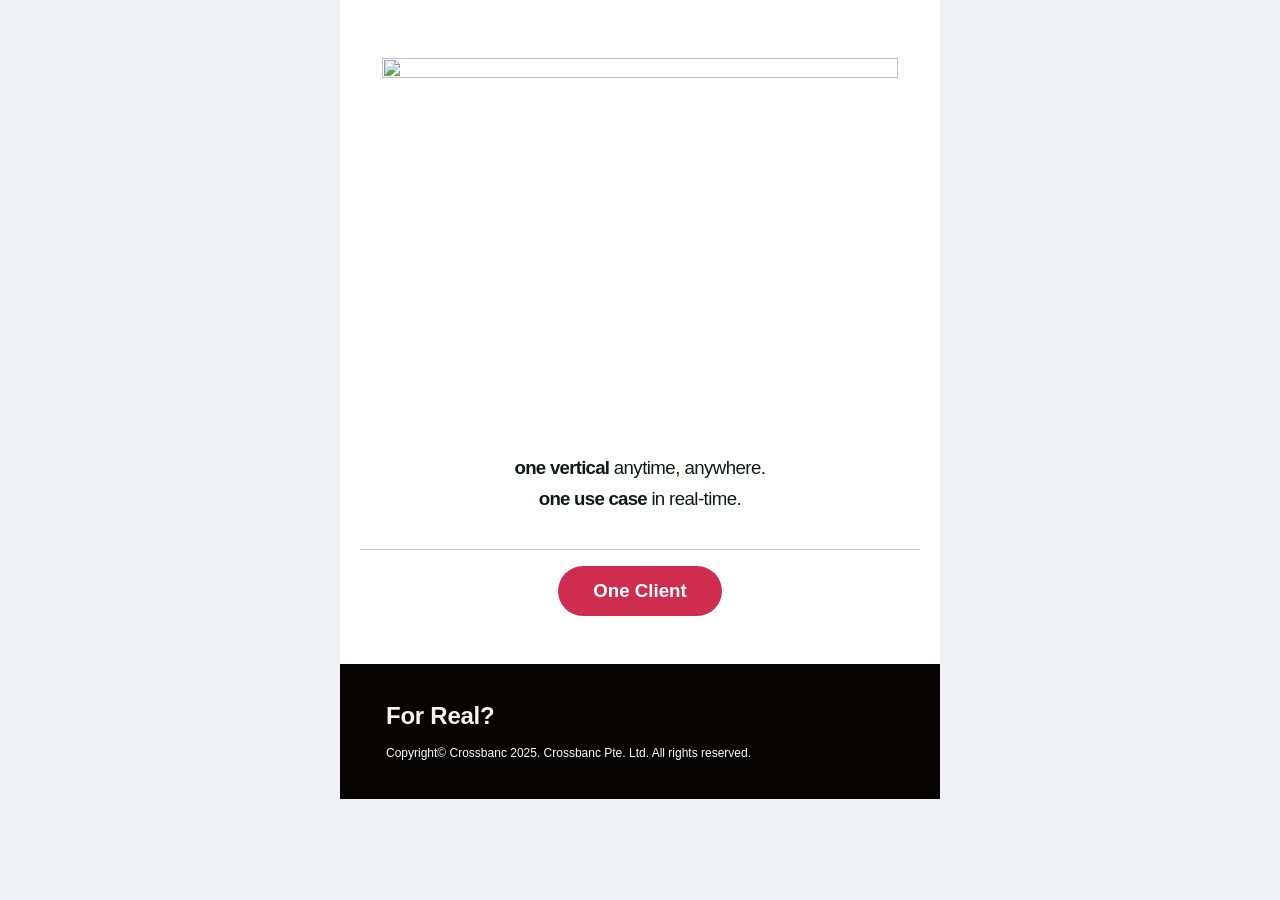
==== index.html @ 021dd9ea "Initial Commit" ====
<!DOCTYPE html PUBLIC "-//W3C//DTD XHTML 1.0 Transitional//EN" "http://www.w3.org/TR/xhtml1/DTD/xhtml1-transitional.dtd"><html><head><meta name="viewport" content="width=device-width, initial-scale=1.0"><link rel="preload" as="image" href="images/bb6c046deea7b9dc5a2e4e593fa37c15.png"><meta http-equiv="Content-Type" content="text/html; charset=UTF-8"><meta name="format-detection" content="telephone=no, date=no, address=no, email=no"><meta name="x-apple-disable-message-reformatting"><meta name="keywords" content="DAG1_9bOqLY, BAFpv_WpB08"><!--[if mso]><div>
                <noscript>
                  <xml>
                    <o:OfficeDocumentSettings>
                      <o:AllowPNG/>
                      <o:PixelsPerInch>96</o:PixelsPerInch>
                    </o:OfficeDocumentSettings>
                  </xml>
                </noscript></div><![endif]--><!--[if !mso]><!--><style>@media (max-width: 450px) {
        .layout-0 {
          display: none !important;
        }
      }
@media (max-width: 450px) and (min-width: 0px) {
        .layout-0-under-450 {
          display: table !important;
        }
      }</style><!--<![endif]--></head><body style="width:100%;-webkit-text-size-adjust:100%;text-size-adjust:100%;background-color:#f0f1f5;margin:0;padding:0"><table width="100%" border="0" cellpadding="0" cellspacing="0" bgcolor="#f0f1f5" style="background-color:#f0f1f5"><tbody><tr><td style="background-color:#f0f1f5"><!--[if mso]><center>
                    <table align="center" border="0" cellpadding="0" cellspacing="0" width="600">
                      <tbody>
                        <tr>
                          <td><![endif]--><table align="center" width="100%" border="0" cellpadding="0" cellspacing="0" role="presentation" style="max-width:600px;margin:0 auto;background-color:#ffffff"><tbody><tr><td style="padding:10px
           0px
           0px
           0px"><table align="center" width="100%" border="0" cellpadding="0" cellspacing="0" role="presentation"><tbody><tr><td style="padding:10px 0 10px 0"><table align="center" width="100%" border="0" cellpadding="0" cellspacing="0" role="presentation" style="color:#000;font-style:normal;font-weight:normal;font-size:16px;line-height:1.4;letter-spacing:0;text-align:left;direction:ltr;border-collapse:collapse;font-family:Arial, Helvetica, sans-serif;white-space:normal;word-wrap:break-word;word-break:break-word"><tbody><tr><td dir="ltr" style="font-size:16px;white-space:pre-wrap;text-align:left;padding:0px 20px"><br></td></tr><tr><td style="font-size:0;height:16px" height="16">&nbsp;</td></tr><tr><td style="padding:0px 20px"><table cellpadding="0" cellspacing="0" border="0" style="width:100%"><tbody><tr><td align="center"><table cellpadding="0" cellspacing="0" border="0" style="width:100%;max-width:516px"><tbody><tr><td style="width:100%;padding:20 0"><img src="images/bb6c046deea7b9dc5a2e4e593fa37c15.png" width="516" height="387" style="display:block;width:100%;height:auto;max-width:100%"></td></tr></tbody></table></td></tr></tbody></table></td></tr><tr><td style="font-size:0;height:16px" height="16">&nbsp;</td></tr><tr><td dir="ltr" style="color:#0e1b10;font-size:18.6667px;line-height:0.8;text-align:center;padding:0px 20px"><span style="font-weight:700;letter-spacing:-0.04em;white-space:pre-wrap">one vertical </span><span style="letter-spacing:-0.03em;white-space:pre-wrap">anytime, anywhere.</span><span style="letter-spacing:-0.03em;white-space:pre-wrap"><br></span></td></tr><tr><td style="font-size:0;height:16px" height="16">&nbsp;</td></tr><tr><td dir="ltr" style="color:#0e1b10;font-size:18.6667px;line-height:0.8;text-align:center;padding:0px 20px"><span style="font-weight:700;letter-spacing:-0.04em;white-space:pre-wrap">one use case </span><span style="letter-spacing:-0.04em;white-space:pre-wrap">in</span><span style="letter-spacing:-0.03em;white-space:pre-wrap"> real-time.</span><span style="letter-spacing:-0.03em;white-space:pre-wrap"><br></span></td></tr><tr><td style="font-size:0;height:16px" height="16">&nbsp;</td></tr><tr><td dir="ltr" style="color:#0e1b10;font-size:12px;letter-spacing:-0.03em;white-space:pre-wrap;line-height:0.8;text-align:center;padding:0px 20px"><br></td></tr><tr><td style="font-size:0;height:16px" height="16">&nbsp;</td></tr><tr><td style="padding:0px 20px"><table cellpadding="0" cellspacing="0" border="0" style="width:100%"><tbody><tr><td align="center"><table cellpadding="0" cellspacing="0" border="0" style="width:100%;max-width:560px"><tbody><tr><td style="width:100%;padding:0"><hr style="display:block;width:100%;border:none;margin:0;max-width:560px;height:1px;background:#bfc3c8"></td></tr></tbody></table></td></tr></tbody></table></td></tr><tr><td style="font-size:0;height:16px" height="16">&nbsp;</td></tr><tr><td style="padding:0px 20px"><table cellpadding="0" cellspacing="0" border="0" style="width:100%"><tbody><tr><td align="center"><table cellpadding="0" cellspacing="0" border="0" style="width:100%;max-width:164px"><tbody><tr><td style="width:100%;padding:20 0"><a href="#" ses:no-track="" target="_blank" rel="noopener" style="display:table;width:100%;height:50px;text-decoration:none;border-collapse:separate;box-sizing:border-box;border-spacing:0;padding:8px;background-color:#ce2d4f;border-top-left-radius:100px;border-top-right-radius:100px;border-bottom-left-radius:100px;border-bottom-right-radius:100px"><span style="color:#ffffff;font-size:18.6667px;font-weight:bold;font-family:Arial, Helvetica, sans-serif;font-style:normal;text-decoration:none;direction:ltr;text-align:center;line-height:1.4em;letter-spacing:0em;display:table-cell;width:100%;height:100%;vertical-align:middle;box-sizing:border-box">One Client
</span></a></td></tr></tbody></table></td></tr></tbody></table></td></tr><tr><td style="font-size:0;height:16px" height="16">&nbsp;</td></tr><tr><td dir="ltr" style="font-size:16px;white-space:pre-wrap;text-align:left;padding:0px 20px"> <br></td></tr></tbody></table></td></tr></tbody></table><table border="0" cellpadding="0" cellspacing="0" class="layout-0" align="center" style="display:table;border-spacing:0px;border-collapse:separate;width:100%;max-width:100%;table-layout:fixed;margin:0 auto;background-color:#070300"><tbody><tr><td style="text-align:center;padding:31.130414418485458px 20px"><table border="0" cellpadding="0" cellspacing="0" style="border-spacing:0px;border-collapse:separate;width:100%;max-width:522px;table-layout:fixed;margin:0 auto"><tbody><tr><td width="100.00%" style="width:100.00%;box-sizing:border-box;vertical-align:top"><table border="0" cellpadding="0" cellspacing="0" style="border-spacing:0px;border-collapse:separate;width:100%;table-layout:fixed"><tbody><tr><td style="padding:7px"><table align="center" width="100%" border="0" cellpadding="0" cellspacing="0" role="presentation" style="color:#000;font-style:normal;font-weight:normal;font-size:16px;line-height:1.4;letter-spacing:0;text-align:left;direction:ltr;border-collapse:collapse;font-family:Arial, Helvetica, sans-serif;white-space:normal;word-wrap:break-word;word-break:break-word"><tbody><tr><td dir="ltr" style="color:#f6f5f1;font-size:23.9998px;font-weight:700;letter-spacing:-0.01em;white-space:pre-wrap;line-height:1.2;text-align:left">For Real?<br></td></tr><tr><td style="font-size:0;height:16px" height="16">&nbsp;</td></tr><tr><td dir="ltr" style="color:#ffffff;font-size:12px;line-height:1.15;text-align:left"><span style="background-color:#000000;white-space:pre-wrap">Copyright© Crossbanc 2025. Crossbanc Pte. Ltd. All rights reserved.</span><span style="background-color:#000000;white-space:pre-wrap"><br></span></td></tr></tbody></table></td></tr></tbody></table></td></tr></tbody></table></td></tr></tbody></table><!--[if !mso]><!--><table border="0" cellpadding="0" cellspacing="0" class="layout-0-under-450" align="center" style="display:none;border-spacing:0px;border-collapse:separate;width:100%;max-width:100%;table-layout:fixed;margin:0 auto;background-color:#070300"><tbody><tr><td style="text-align:center;padding:31.130414418485458px 20px"><table border="0" cellpadding="0" cellspacing="0" style="border-spacing:0px;border-collapse:separate;width:100%;max-width:420px;table-layout:fixed;margin:0 auto"><tbody><tr><td width="100.00%" style="width:100.00%;box-sizing:border-box;vertical-align:top"><table border="0" cellpadding="0" cellspacing="0" style="border-spacing:0px;border-collapse:separate;width:100%;table-layout:fixed"><tbody><tr><td style="padding:7px"><table align="center" width="100%" border="0" cellpadding="0" cellspacing="0" role="presentation" style="color:#000;font-style:normal;font-weight:normal;font-size:16px;line-height:1.4;letter-spacing:0;text-align:left;direction:ltr;border-collapse:collapse;font-family:Arial, Helvetica, sans-serif;white-space:normal;word-wrap:break-word;word-break:break-word"><tbody><tr><td dir="ltr" style="color:#f6f5f1;font-size:23.9998px;font-weight:700;letter-spacing:-0.01em;white-space:pre-wrap;line-height:1.2;text-align:left">For Real?<br></td></tr><tr><td style="font-size:0;height:16px" height="16">&nbsp;</td></tr><tr><td dir="ltr" style="color:#ffffff;font-size:12px;line-height:1.15;text-align:left"><span style="background-color:#000000;white-space:pre-wrap">Copyright© Crossbanc 2025. Crossbanc Pte. Ltd. All rights reserved.</span><span style="background-color:#000000;white-space:pre-wrap"><br></span></td></tr></tbody></table></td></tr></tbody></table></td></tr></tbody></table></td></tr></tbody></table><!--<![endif]--></td></tr></tbody></table><!--[if mso]></td>
                </tr>
              </tbody>
            </table>
          </center><![endif]--></td></tr></tbody></table></body></html>
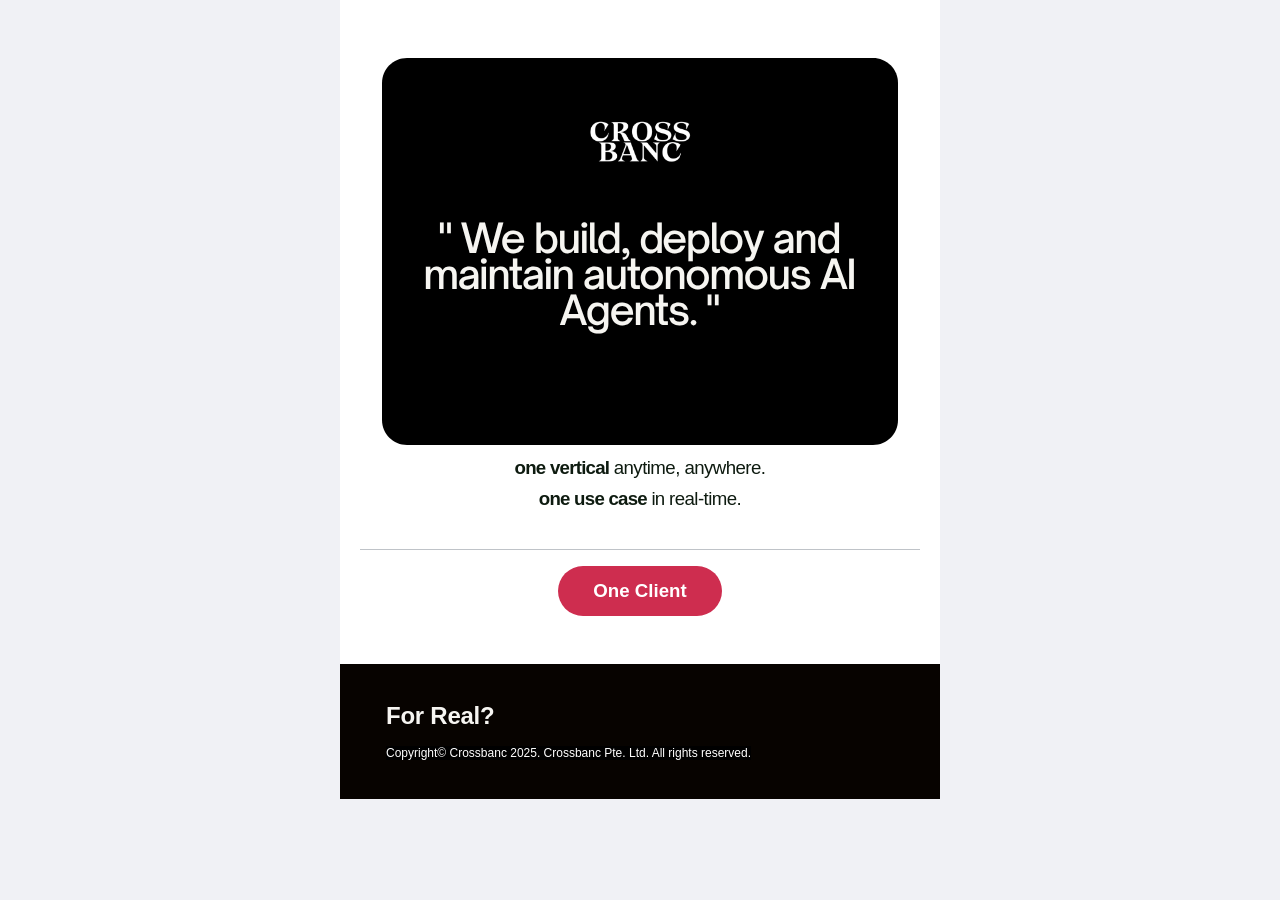
==== commit e652fbab: "Initial Commit" ====
--- a/index.html
+++ b/index.html
@@ -22,7 +22,7 @@
                           <td><![endif]--><table align="center" width="100%" border="0" cellpadding="0" cellspacing="0" role="presentation" style="max-width:600px;margin:0 auto;background-color:#ffffff"><tbody><tr><td style="padding:10px
            0px
            0px
-           0px"><table align="center" width="100%" border="0" cellpadding="0" cellspacing="0" role="presentation"><tbody><tr><td style="padding:10px 0 10px 0"><table align="center" width="100%" border="0" cellpadding="0" cellspacing="0" role="presentation" style="color:#000;font-style:normal;font-weight:normal;font-size:16px;line-height:1.4;letter-spacing:0;text-align:left;direction:ltr;border-collapse:collapse;font-family:Arial, Helvetica, sans-serif;white-space:normal;word-wrap:break-word;word-break:break-word"><tbody><tr><td dir="ltr" style="font-size:16px;white-space:pre-wrap;text-align:left;padding:0px 20px"><br></td></tr><tr><td style="font-size:0;height:16px" height="16">&nbsp;</td></tr><tr><td style="padding:0px 20px"><table cellpadding="0" cellspacing="0" border="0" style="width:100%"><tbody><tr><td align="center"><table cellpadding="0" cellspacing="0" border="0" style="width:100%;max-width:516px"><tbody><tr><td style="width:100%;padding:20 0"><img src="images/bb6c046deea7b9dc5a2e4e593fa37c15.png" width="516" height="387" style="display:block;width:100%;height:auto;max-width:100%"></td></tr></tbody></table></td></tr></tbody></table></td></tr><tr><td style="font-size:0;height:16px" height="16">&nbsp;</td></tr><tr><td dir="ltr" style="color:#0e1b10;font-size:18.6667px;line-height:0.8;text-align:center;padding:0px 20px"><span style="font-weight:700;letter-spacing:-0.04em;white-space:pre-wrap">one vertical </span><span style="letter-spacing:-0.03em;white-space:pre-wrap">anytime, anywhere.</span><span style="letter-spacing:-0.03em;white-space:pre-wrap"><br></span></td></tr><tr><td style="font-size:0;height:16px" height="16">&nbsp;</td></tr><tr><td dir="ltr" style="color:#0e1b10;font-size:18.6667px;line-height:0.8;text-align:center;padding:0px 20px"><span style="font-weight:700;letter-spacing:-0.04em;white-space:pre-wrap">one use case </span><span style="letter-spacing:-0.04em;white-space:pre-wrap">in</span><span style="letter-spacing:-0.03em;white-space:pre-wrap"> real-time.</span><span style="letter-spacing:-0.03em;white-space:pre-wrap"><br></span></td></tr><tr><td style="font-size:0;height:16px" height="16">&nbsp;</td></tr><tr><td dir="ltr" style="color:#0e1b10;font-size:12px;letter-spacing:-0.03em;white-space:pre-wrap;line-height:0.8;text-align:center;padding:0px 20px"><br></td></tr><tr><td style="font-size:0;height:16px" height="16">&nbsp;</td></tr><tr><td style="padding:0px 20px"><table cellpadding="0" cellspacing="0" border="0" style="width:100%"><tbody><tr><td align="center"><table cellpadding="0" cellspacing="0" border="0" style="width:100%;max-width:560px"><tbody><tr><td style="width:100%;padding:0"><hr style="display:block;width:100%;border:none;margin:0;max-width:560px;height:1px;background:#bfc3c8"></td></tr></tbody></table></td></tr></tbody></table></td></tr><tr><td style="font-size:0;height:16px" height="16">&nbsp;</td></tr><tr><td style="padding:0px 20px"><table cellpadding="0" cellspacing="0" border="0" style="width:100%"><tbody><tr><td align="center"><table cellpadding="0" cellspacing="0" border="0" style="width:100%;max-width:164px"><tbody><tr><td style="width:100%;padding:20 0"><a href="#" ses:no-track="" target="_blank" rel="noopener" style="display:table;width:100%;height:50px;text-decoration:none;border-collapse:separate;box-sizing:border-box;border-spacing:0;padding:8px;background-color:#ce2d4f;border-top-left-radius:100px;border-top-right-radius:100px;border-bottom-left-radius:100px;border-bottom-right-radius:100px"><span style="color:#ffffff;font-size:18.6667px;font-weight:bold;font-family:Arial, Helvetica, sans-serif;font-style:normal;text-decoration:none;direction:ltr;text-align:center;line-height:1.4em;letter-spacing:0em;display:table-cell;width:100%;height:100%;vertical-align:middle;box-sizing:border-box">One Client
+           0px"><table align="center" width="100%" border="0" cellpadding="0" cellspacing="0" role="presentation"><tbody><tr><td style="padding:10px 0 10px 0"><table align="center" width="100%" border="0" cellpadding="0" cellspacing="0" role="presentation" style="color:#000;font-style:normal;font-weight:normal;font-size:16px;line-height:1.4;letter-spacing:0;text-align:left;direction:ltr;border-collapse:collapse;font-family:Arial, Helvetica, sans-serif;white-space:normal;word-wrap:break-word;word-break:break-word"><tbody><tr><td dir="ltr" style="font-size:16px;white-space:pre-wrap;text-align:left;padding:0px 20px"><br></td></tr><tr><td style="font-size:0;height:16px" height="16">&nbsp;</td></tr><tr><td style="padding:0px 20px"><table cellpadding="0" cellspacing="0" border="0" style="width:100%"><tbody><tr><td align="center"><table cellpadding="0" cellspacing="0" border="0" style="width:100%;max-width:516px"><tbody><tr><td style="width:100%;padding:20 0"><img src="images/hero.png" width="516" height="387" style="display:block;width:100%;height:auto;max-width:100%"></td></tr></tbody></table></td></tr></tbody></table></td></tr><tr><td style="font-size:0;height:16px" height="16">&nbsp;</td></tr><tr><td dir="ltr" style="color:#0e1b10;font-size:18.6667px;line-height:0.8;text-align:center;padding:0px 20px"><span style="font-weight:700;letter-spacing:-0.04em;white-space:pre-wrap">one vertical </span><span style="letter-spacing:-0.03em;white-space:pre-wrap">anytime, anywhere.</span><span style="letter-spacing:-0.03em;white-space:pre-wrap"><br></span></td></tr><tr><td style="font-size:0;height:16px" height="16">&nbsp;</td></tr><tr><td dir="ltr" style="color:#0e1b10;font-size:18.6667px;line-height:0.8;text-align:center;padding:0px 20px"><span style="font-weight:700;letter-spacing:-0.04em;white-space:pre-wrap">one use case </span><span style="letter-spacing:-0.04em;white-space:pre-wrap">in</span><span style="letter-spacing:-0.03em;white-space:pre-wrap"> real-time.</span><span style="letter-spacing:-0.03em;white-space:pre-wrap"><br></span></td></tr><tr><td style="font-size:0;height:16px" height="16">&nbsp;</td></tr><tr><td dir="ltr" style="color:#0e1b10;font-size:12px;letter-spacing:-0.03em;white-space:pre-wrap;line-height:0.8;text-align:center;padding:0px 20px"><br></td></tr><tr><td style="font-size:0;height:16px" height="16">&nbsp;</td></tr><tr><td style="padding:0px 20px"><table cellpadding="0" cellspacing="0" border="0" style="width:100%"><tbody><tr><td align="center"><table cellpadding="0" cellspacing="0" border="0" style="width:100%;max-width:560px"><tbody><tr><td style="width:100%;padding:0"><hr style="display:block;width:100%;border:none;margin:0;max-width:560px;height:1px;background:#bfc3c8"></td></tr></tbody></table></td></tr></tbody></table></td></tr><tr><td style="font-size:0;height:16px" height="16">&nbsp;</td></tr><tr><td style="padding:0px 20px"><table cellpadding="0" cellspacing="0" border="0" style="width:100%"><tbody><tr><td align="center"><table cellpadding="0" cellspacing="0" border="0" style="width:100%;max-width:164px"><tbody><tr><td style="width:100%;padding:20 0"><a href="#" ses:no-track="" target="_blank" rel="noopener" style="display:table;width:100%;height:50px;text-decoration:none;border-collapse:separate;box-sizing:border-box;border-spacing:0;padding:8px;background-color:#ce2d4f;border-top-left-radius:100px;border-top-right-radius:100px;border-bottom-left-radius:100px;border-bottom-right-radius:100px"><span style="color:#ffffff;font-size:18.6667px;font-weight:bold;font-family:Arial, Helvetica, sans-serif;font-style:normal;text-decoration:none;direction:ltr;text-align:center;line-height:1.4em;letter-spacing:0em;display:table-cell;width:100%;height:100%;vertical-align:middle;box-sizing:border-box">One Client
 </span></a></td></tr></tbody></table></td></tr></tbody></table></td></tr><tr><td style="font-size:0;height:16px" height="16">&nbsp;</td></tr><tr><td dir="ltr" style="font-size:16px;white-space:pre-wrap;text-align:left;padding:0px 20px"> <br></td></tr></tbody></table></td></tr></tbody></table><table border="0" cellpadding="0" cellspacing="0" class="layout-0" align="center" style="display:table;border-spacing:0px;border-collapse:separate;width:100%;max-width:100%;table-layout:fixed;margin:0 auto;background-color:#070300"><tbody><tr><td style="text-align:center;padding:31.130414418485458px 20px"><table border="0" cellpadding="0" cellspacing="0" style="border-spacing:0px;border-collapse:separate;width:100%;max-width:522px;table-layout:fixed;margin:0 auto"><tbody><tr><td width="100.00%" style="width:100.00%;box-sizing:border-box;vertical-align:top"><table border="0" cellpadding="0" cellspacing="0" style="border-spacing:0px;border-collapse:separate;width:100%;table-layout:fixed"><tbody><tr><td style="padding:7px"><table align="center" width="100%" border="0" cellpadding="0" cellspacing="0" role="presentation" style="color:#000;font-style:normal;font-weight:normal;font-size:16px;line-height:1.4;letter-spacing:0;text-align:left;direction:ltr;border-collapse:collapse;font-family:Arial, Helvetica, sans-serif;white-space:normal;word-wrap:break-word;word-break:break-word"><tbody><tr><td dir="ltr" style="color:#f6f5f1;font-size:23.9998px;font-weight:700;letter-spacing:-0.01em;white-space:pre-wrap;line-height:1.2;text-align:left">For Real?<br></td></tr><tr><td style="font-size:0;height:16px" height="16">&nbsp;</td></tr><tr><td dir="ltr" style="color:#ffffff;font-size:12px;line-height:1.15;text-align:left"><span style="background-color:#000000;white-space:pre-wrap">Copyright© Crossbanc 2025. Crossbanc Pte. Ltd. All rights reserved.</span><span style="background-color:#000000;white-space:pre-wrap"><br></span></td></tr></tbody></table></td></tr></tbody></table></td></tr></tbody></table></td></tr></tbody></table><!--[if !mso]><!--><table border="0" cellpadding="0" cellspacing="0" class="layout-0-under-450" align="center" style="display:none;border-spacing:0px;border-collapse:separate;width:100%;max-width:100%;table-layout:fixed;margin:0 auto;background-color:#070300"><tbody><tr><td style="text-align:center;padding:31.130414418485458px 20px"><table border="0" cellpadding="0" cellspacing="0" style="border-spacing:0px;border-collapse:separate;width:100%;max-width:420px;table-layout:fixed;margin:0 auto"><tbody><tr><td width="100.00%" style="width:100.00%;box-sizing:border-box;vertical-align:top"><table border="0" cellpadding="0" cellspacing="0" style="border-spacing:0px;border-collapse:separate;width:100%;table-layout:fixed"><tbody><tr><td style="padding:7px"><table align="center" width="100%" border="0" cellpadding="0" cellspacing="0" role="presentation" style="color:#000;font-style:normal;font-weight:normal;font-size:16px;line-height:1.4;letter-spacing:0;text-align:left;direction:ltr;border-collapse:collapse;font-family:Arial, Helvetica, sans-serif;white-space:normal;word-wrap:break-word;word-break:break-word"><tbody><tr><td dir="ltr" style="color:#f6f5f1;font-size:23.9998px;font-weight:700;letter-spacing:-0.01em;white-space:pre-wrap;line-height:1.2;text-align:left">For Real?<br></td></tr><tr><td style="font-size:0;height:16px" height="16">&nbsp;</td></tr><tr><td dir="ltr" style="color:#ffffff;font-size:12px;line-height:1.15;text-align:left"><span style="background-color:#000000;white-space:pre-wrap">Copyright© Crossbanc 2025. Crossbanc Pte. Ltd. All rights reserved.</span><span style="background-color:#000000;white-space:pre-wrap"><br></span></td></tr></tbody></table></td></tr></tbody></table></td></tr></tbody></table></td></tr></tbody></table><!--<![endif]--></td></tr></tbody></table><!--[if mso]></td>
                 </tr>
               </tbody>
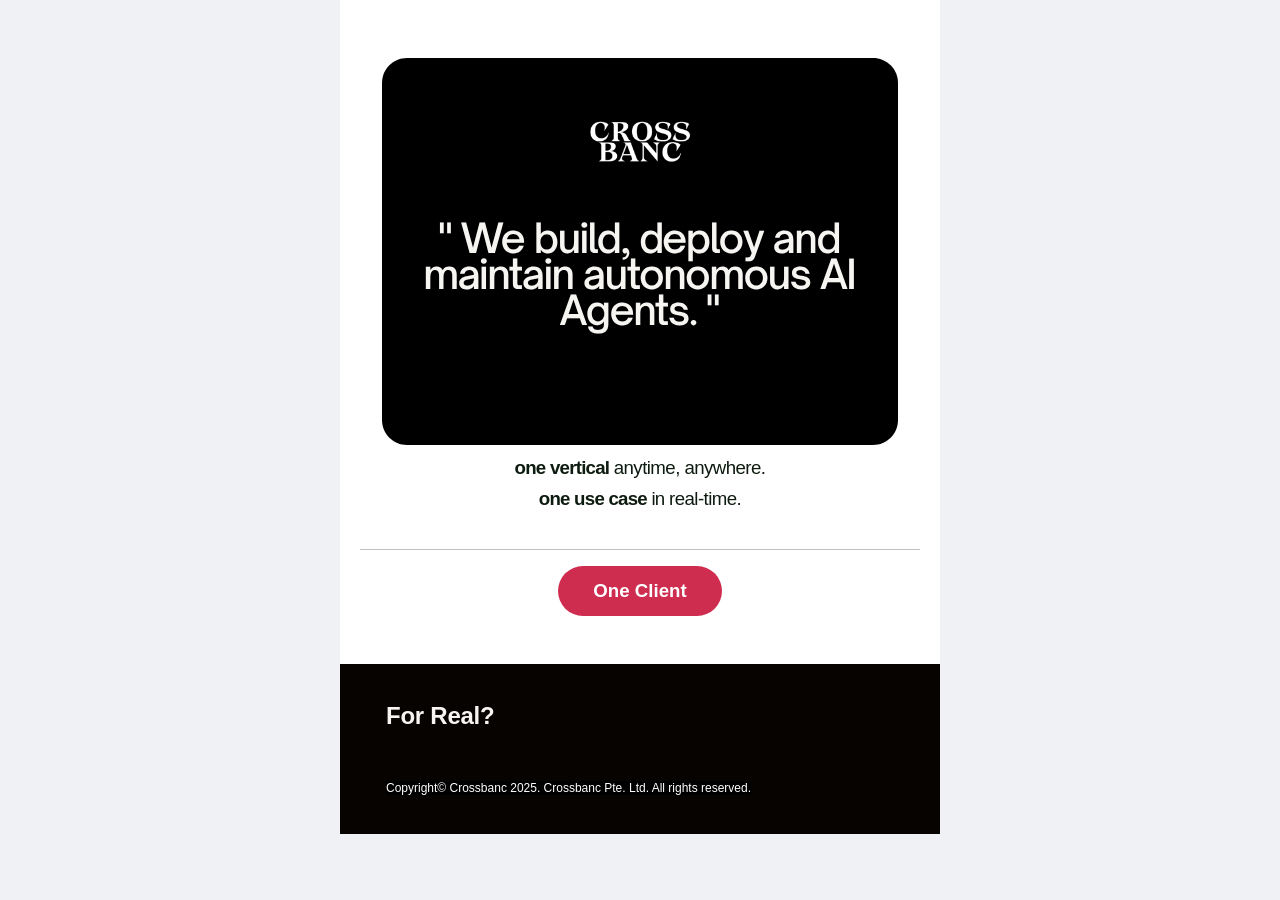
==== commit 4ee71b9d: "Initial Commit" ====
--- a/index.html
+++ b/index.html
@@ -23,7 +23,7 @@
            0px
            0px
            0px"><table align="center" width="100%" border="0" cellpadding="0" cellspacing="0" role="presentation"><tbody><tr><td style="padding:10px 0 10px 0"><table align="center" width="100%" border="0" cellpadding="0" cellspacing="0" role="presentation" style="color:#000;font-style:normal;font-weight:normal;font-size:16px;line-height:1.4;letter-spacing:0;text-align:left;direction:ltr;border-collapse:collapse;font-family:Arial, Helvetica, sans-serif;white-space:normal;word-wrap:break-word;word-break:break-word"><tbody><tr><td dir="ltr" style="font-size:16px;white-space:pre-wrap;text-align:left;padding:0px 20px"><br></td></tr><tr><td style="font-size:0;height:16px" height="16">&nbsp;</td></tr><tr><td style="padding:0px 20px"><table cellpadding="0" cellspacing="0" border="0" style="width:100%"><tbody><tr><td align="center"><table cellpadding="0" cellspacing="0" border="0" style="width:100%;max-width:516px"><tbody><tr><td style="width:100%;padding:20 0"><img src="images/hero.png" width="516" height="387" style="display:block;width:100%;height:auto;max-width:100%"></td></tr></tbody></table></td></tr></tbody></table></td></tr><tr><td style="font-size:0;height:16px" height="16">&nbsp;</td></tr><tr><td dir="ltr" style="color:#0e1b10;font-size:18.6667px;line-height:0.8;text-align:center;padding:0px 20px"><span style="font-weight:700;letter-spacing:-0.04em;white-space:pre-wrap">one vertical </span><span style="letter-spacing:-0.03em;white-space:pre-wrap">anytime, anywhere.</span><span style="letter-spacing:-0.03em;white-space:pre-wrap"><br></span></td></tr><tr><td style="font-size:0;height:16px" height="16">&nbsp;</td></tr><tr><td dir="ltr" style="color:#0e1b10;font-size:18.6667px;line-height:0.8;text-align:center;padding:0px 20px"><span style="font-weight:700;letter-spacing:-0.04em;white-space:pre-wrap">one use case </span><span style="letter-spacing:-0.04em;white-space:pre-wrap">in</span><span style="letter-spacing:-0.03em;white-space:pre-wrap"> real-time.</span><span style="letter-spacing:-0.03em;white-space:pre-wrap"><br></span></td></tr><tr><td style="font-size:0;height:16px" height="16">&nbsp;</td></tr><tr><td dir="ltr" style="color:#0e1b10;font-size:12px;letter-spacing:-0.03em;white-space:pre-wrap;line-height:0.8;text-align:center;padding:0px 20px"><br></td></tr><tr><td style="font-size:0;height:16px" height="16">&nbsp;</td></tr><tr><td style="padding:0px 20px"><table cellpadding="0" cellspacing="0" border="0" style="width:100%"><tbody><tr><td align="center"><table cellpadding="0" cellspacing="0" border="0" style="width:100%;max-width:560px"><tbody><tr><td style="width:100%;padding:0"><hr style="display:block;width:100%;border:none;margin:0;max-width:560px;height:1px;background:#bfc3c8"></td></tr></tbody></table></td></tr></tbody></table></td></tr><tr><td style="font-size:0;height:16px" height="16">&nbsp;</td></tr><tr><td style="padding:0px 20px"><table cellpadding="0" cellspacing="0" border="0" style="width:100%"><tbody><tr><td align="center"><table cellpadding="0" cellspacing="0" border="0" style="width:100%;max-width:164px"><tbody><tr><td style="width:100%;padding:20 0"><a href="#" ses:no-track="" target="_blank" rel="noopener" style="display:table;width:100%;height:50px;text-decoration:none;border-collapse:separate;box-sizing:border-box;border-spacing:0;padding:8px;background-color:#ce2d4f;border-top-left-radius:100px;border-top-right-radius:100px;border-bottom-left-radius:100px;border-bottom-right-radius:100px"><span style="color:#ffffff;font-size:18.6667px;font-weight:bold;font-family:Arial, Helvetica, sans-serif;font-style:normal;text-decoration:none;direction:ltr;text-align:center;line-height:1.4em;letter-spacing:0em;display:table-cell;width:100%;height:100%;vertical-align:middle;box-sizing:border-box">One Client
-</span></a></td></tr></tbody></table></td></tr></tbody></table></td></tr><tr><td style="font-size:0;height:16px" height="16">&nbsp;</td></tr><tr><td dir="ltr" style="font-size:16px;white-space:pre-wrap;text-align:left;padding:0px 20px"> <br></td></tr></tbody></table></td></tr></tbody></table><table border="0" cellpadding="0" cellspacing="0" class="layout-0" align="center" style="display:table;border-spacing:0px;border-collapse:separate;width:100%;max-width:100%;table-layout:fixed;margin:0 auto;background-color:#070300"><tbody><tr><td style="text-align:center;padding:31.130414418485458px 20px"><table border="0" cellpadding="0" cellspacing="0" style="border-spacing:0px;border-collapse:separate;width:100%;max-width:522px;table-layout:fixed;margin:0 auto"><tbody><tr><td width="100.00%" style="width:100.00%;box-sizing:border-box;vertical-align:top"><table border="0" cellpadding="0" cellspacing="0" style="border-spacing:0px;border-collapse:separate;width:100%;table-layout:fixed"><tbody><tr><td style="padding:7px"><table align="center" width="100%" border="0" cellpadding="0" cellspacing="0" role="presentation" style="color:#000;font-style:normal;font-weight:normal;font-size:16px;line-height:1.4;letter-spacing:0;text-align:left;direction:ltr;border-collapse:collapse;font-family:Arial, Helvetica, sans-serif;white-space:normal;word-wrap:break-word;word-break:break-word"><tbody><tr><td dir="ltr" style="color:#f6f5f1;font-size:23.9998px;font-weight:700;letter-spacing:-0.01em;white-space:pre-wrap;line-height:1.2;text-align:left">For Real?<br></td></tr><tr><td style="font-size:0;height:16px" height="16">&nbsp;</td></tr><tr><td dir="ltr" style="color:#ffffff;font-size:12px;line-height:1.15;text-align:left"><span style="background-color:#000000;white-space:pre-wrap">Copyright© Crossbanc 2025. Crossbanc Pte. Ltd. All rights reserved.</span><span style="background-color:#000000;white-space:pre-wrap"><br></span></td></tr></tbody></table></td></tr></tbody></table></td></tr></tbody></table></td></tr></tbody></table><!--[if !mso]><!--><table border="0" cellpadding="0" cellspacing="0" class="layout-0-under-450" align="center" style="display:none;border-spacing:0px;border-collapse:separate;width:100%;max-width:100%;table-layout:fixed;margin:0 auto;background-color:#070300"><tbody><tr><td style="text-align:center;padding:31.130414418485458px 20px"><table border="0" cellpadding="0" cellspacing="0" style="border-spacing:0px;border-collapse:separate;width:100%;max-width:420px;table-layout:fixed;margin:0 auto"><tbody><tr><td width="100.00%" style="width:100.00%;box-sizing:border-box;vertical-align:top"><table border="0" cellpadding="0" cellspacing="0" style="border-spacing:0px;border-collapse:separate;width:100%;table-layout:fixed"><tbody><tr><td style="padding:7px"><table align="center" width="100%" border="0" cellpadding="0" cellspacing="0" role="presentation" style="color:#000;font-style:normal;font-weight:normal;font-size:16px;line-height:1.4;letter-spacing:0;text-align:left;direction:ltr;border-collapse:collapse;font-family:Arial, Helvetica, sans-serif;white-space:normal;word-wrap:break-word;word-break:break-word"><tbody><tr><td dir="ltr" style="color:#f6f5f1;font-size:23.9998px;font-weight:700;letter-spacing:-0.01em;white-space:pre-wrap;line-height:1.2;text-align:left">For Real?<br></td></tr><tr><td style="font-size:0;height:16px" height="16">&nbsp;</td></tr><tr><td dir="ltr" style="color:#ffffff;font-size:12px;line-height:1.15;text-align:left"><span style="background-color:#000000;white-space:pre-wrap">Copyright© Crossbanc 2025. Crossbanc Pte. Ltd. All rights reserved.</span><span style="background-color:#000000;white-space:pre-wrap"><br></span></td></tr></tbody></table></td></tr></tbody></table></td></tr></tbody></table></td></tr></tbody></table><!--<![endif]--></td></tr></tbody></table><!--[if mso]></td>
+</span></a></td></tr></tbody></table></td></tr></tbody></table></td></tr><tr><td style="font-size:0;height:16px" height="16">&nbsp;</td></tr><tr><td dir="ltr" style="font-size:16px;white-space:pre-wrap;text-align:left;padding:0px 20px"> <br></td></tr></tbody></table></td></tr></tbody></table><table border="0" cellpadding="0" cellspacing="0" class="layout-0" align="center" style="display:table;border-spacing:0px;border-collapse:separate;width:100%;max-width:100%;table-layout:fixed;margin:0 auto;background-color:#070300"><tbody><tr><td style="text-align:center;padding:31.130414418485458px 20px"><table border="0" cellpadding="0" cellspacing="0" style="border-spacing:0px;border-collapse:separate;width:100%;max-width:522px;table-layout:fixed;margin:0 auto"><tbody><tr><td width="100.00%" style="width:100.00%;box-sizing:border-box;vertical-align:top"><table border="0" cellpadding="0" cellspacing="0" style="border-spacing:0px;border-collapse:separate;width:100%;table-layout:fixed"><tbody><tr><td style="padding:7px"><table align="center" width="100%" border="0" cellpadding="0" cellspacing="0" role="presentation" style="color:#000;font-style:normal;font-weight:normal;font-size:16px;line-height:1.4;letter-spacing:0;text-align:left;direction:ltr;border-collapse:collapse;font-family:Arial, Helvetica, sans-serif;white-space:normal;word-wrap:break-word;word-break:break-word"><tbody><tr><td dir="ltr" style="color:#f6f5f1;font-size:23.9998px;font-weight:700;letter-spacing:-0.01em;white-space:pre-wrap;line-height:1.2;text-align:left">For Real?<br></td></tr><tr><td style="font-size:0;height:16px" height="16">&nbsp;</td></tr><tr><td dir="ltr" style="color:#f6f5f1;font-size:16px;letter-spacing:-0.01em;white-space:pre-wrap;line-height:1.2;text-align:left"><br></td></tr><tr><td style="font-size:0;height:16px" height="16">&nbsp;</td></tr><tr><td dir="ltr" style="color:#ffffff;font-size:12px;line-height:1.15;text-align:left"><span style="background-color:#000000;white-space:pre-wrap">Copyright© Crossbanc 2025. Crossbanc Pte. Ltd. All rights reserved.</span><span style="background-color:#000000;white-space:pre-wrap"><br></span></td></tr></tbody></table></td></tr></tbody></table></td></tr></tbody></table></td></tr></tbody></table><!--[if !mso]><!--><table border="0" cellpadding="0" cellspacing="0" class="layout-0-under-450" align="center" style="display:none;border-spacing:0px;border-collapse:separate;width:100%;max-width:100%;table-layout:fixed;margin:0 auto;background-color:#070300"><tbody><tr><td style="text-align:center;padding:31.130414418485458px 20px"><table border="0" cellpadding="0" cellspacing="0" style="border-spacing:0px;border-collapse:separate;width:100%;max-width:420px;table-layout:fixed;margin:0 auto"><tbody><tr><td width="100.00%" style="width:100.00%;box-sizing:border-box;vertical-align:top"><table border="0" cellpadding="0" cellspacing="0" style="border-spacing:0px;border-collapse:separate;width:100%;table-layout:fixed"><tbody><tr><td style="padding:7px"><table align="center" width="100%" border="0" cellpadding="0" cellspacing="0" role="presentation" style="color:#000;font-style:normal;font-weight:normal;font-size:16px;line-height:1.4;letter-spacing:0;text-align:left;direction:ltr;border-collapse:collapse;font-family:Arial, Helvetica, sans-serif;white-space:normal;word-wrap:break-word;word-break:break-word"><tbody><tr><td dir="ltr" style="color:#f6f5f1;font-size:23.9998px;font-weight:700;letter-spacing:-0.01em;white-space:pre-wrap;line-height:1.2;text-align:left">For Real?<br></td></tr><tr><td style="font-size:0;height:16px" height="16">&nbsp;</td></tr><tr><td dir="ltr" style="color:#f6f5f1;font-size:16px;letter-spacing:-0.01em;white-space:pre-wrap;line-height:1.2;text-align:left"><br></td></tr><tr><td style="font-size:0;height:16px" height="16">&nbsp;</td></tr><tr><td dir="ltr" style="color:#ffffff;font-size:12px;line-height:1.15;text-align:left"><span style="background-color:#000000;white-space:pre-wrap">Copyright© Crossbanc 2025. Crossbanc Pte. Ltd. All rights reserved.</span><span style="background-color:#000000;white-space:pre-wrap"><br></span></td></tr></tbody></table></td></tr></tbody></table></td></tr></tbody></table></td></tr></tbody></table><!--<![endif]--></td></tr></tbody></table><!--[if mso]></td>
                 </tr>
               </tbody>
             </table>
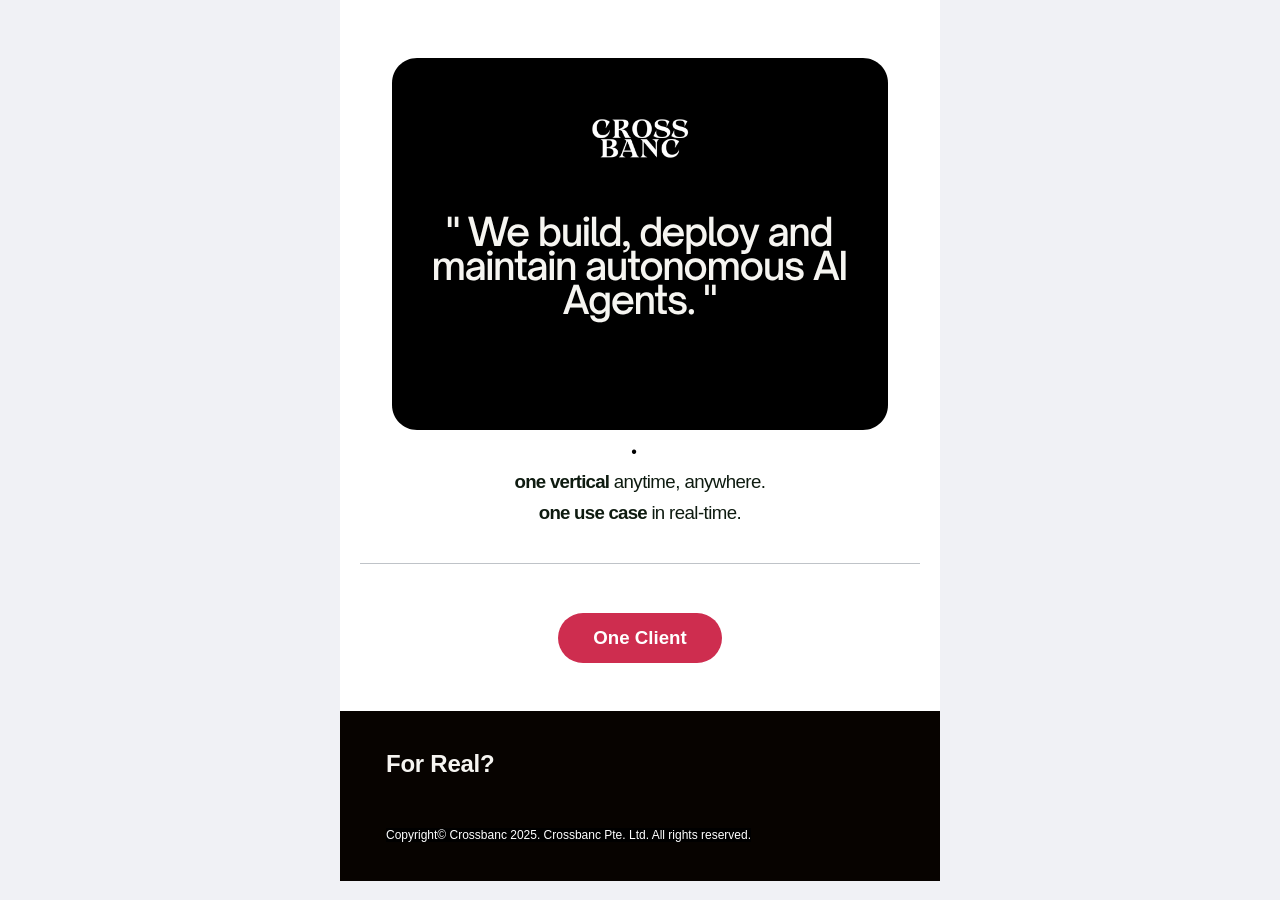
==== commit 6c28724f: "Initial Commit" ====
--- a/index.html
+++ b/index.html
@@ -1,4 +1,4 @@
-<!DOCTYPE html PUBLIC "-//W3C//DTD XHTML 1.0 Transitional//EN" "http://www.w3.org/TR/xhtml1/DTD/xhtml1-transitional.dtd"><html><head><meta name="viewport" content="width=device-width, initial-scale=1.0"><link rel="preload" as="image" href="images/bb6c046deea7b9dc5a2e4e593fa37c15.png"><meta http-equiv="Content-Type" content="text/html; charset=UTF-8"><meta name="format-detection" content="telephone=no, date=no, address=no, email=no"><meta name="x-apple-disable-message-reformatting"><meta name="keywords" content="DAG1_9bOqLY, BAFpv_WpB08"><!--[if mso]><div>
+<!DOCTYPE html PUBLIC "-//W3C//DTD XHTML 1.0 Transitional//EN" "http://www.w3.org/TR/xhtml1/DTD/xhtml1-transitional.dtd"><html><head><meta name="viewport" content="width=device-width, initial-scale=1.0"><link rel="preload" as="image" href="images/3c3150c75ee9630c804e975b997e1cd3.png"><meta http-equiv="Content-Type" content="text/html; charset=UTF-8"><meta name="format-detection" content="telephone=no, date=no, address=no, email=no"><meta name="x-apple-disable-message-reformatting"><meta name="keywords" content="DAG1_9bOqLY, BAFpv_WpB08"><!--[if mso]><div>
                 <noscript>
                   <xml>
                     <o:OfficeDocumentSettings>
@@ -22,7 +22,7 @@
                           <td><![endif]--><table align="center" width="100%" border="0" cellpadding="0" cellspacing="0" role="presentation" style="max-width:600px;margin:0 auto;background-color:#ffffff"><tbody><tr><td style="padding:10px
            0px
            0px
-           0px"><table align="center" width="100%" border="0" cellpadding="0" cellspacing="0" role="presentation"><tbody><tr><td style="padding:10px 0 10px 0"><table align="center" width="100%" border="0" cellpadding="0" cellspacing="0" role="presentation" style="color:#000;font-style:normal;font-weight:normal;font-size:16px;line-height:1.4;letter-spacing:0;text-align:left;direction:ltr;border-collapse:collapse;font-family:Arial, Helvetica, sans-serif;white-space:normal;word-wrap:break-word;word-break:break-word"><tbody><tr><td dir="ltr" style="font-size:16px;white-space:pre-wrap;text-align:left;padding:0px 20px"><br></td></tr><tr><td style="font-size:0;height:16px" height="16">&nbsp;</td></tr><tr><td style="padding:0px 20px"><table cellpadding="0" cellspacing="0" border="0" style="width:100%"><tbody><tr><td align="center"><table cellpadding="0" cellspacing="0" border="0" style="width:100%;max-width:516px"><tbody><tr><td style="width:100%;padding:20 0"><img src="images/hero.png" width="516" height="387" style="display:block;width:100%;height:auto;max-width:100%"></td></tr></tbody></table></td></tr></tbody></table></td></tr><tr><td style="font-size:0;height:16px" height="16">&nbsp;</td></tr><tr><td dir="ltr" style="color:#0e1b10;font-size:18.6667px;line-height:0.8;text-align:center;padding:0px 20px"><span style="font-weight:700;letter-spacing:-0.04em;white-space:pre-wrap">one vertical </span><span style="letter-spacing:-0.03em;white-space:pre-wrap">anytime, anywhere.</span><span style="letter-spacing:-0.03em;white-space:pre-wrap"><br></span></td></tr><tr><td style="font-size:0;height:16px" height="16">&nbsp;</td></tr><tr><td dir="ltr" style="color:#0e1b10;font-size:18.6667px;line-height:0.8;text-align:center;padding:0px 20px"><span style="font-weight:700;letter-spacing:-0.04em;white-space:pre-wrap">one use case </span><span style="letter-spacing:-0.04em;white-space:pre-wrap">in</span><span style="letter-spacing:-0.03em;white-space:pre-wrap"> real-time.</span><span style="letter-spacing:-0.03em;white-space:pre-wrap"><br></span></td></tr><tr><td style="font-size:0;height:16px" height="16">&nbsp;</td></tr><tr><td dir="ltr" style="color:#0e1b10;font-size:12px;letter-spacing:-0.03em;white-space:pre-wrap;line-height:0.8;text-align:center;padding:0px 20px"><br></td></tr><tr><td style="font-size:0;height:16px" height="16">&nbsp;</td></tr><tr><td style="padding:0px 20px"><table cellpadding="0" cellspacing="0" border="0" style="width:100%"><tbody><tr><td align="center"><table cellpadding="0" cellspacing="0" border="0" style="width:100%;max-width:560px"><tbody><tr><td style="width:100%;padding:0"><hr style="display:block;width:100%;border:none;margin:0;max-width:560px;height:1px;background:#bfc3c8"></td></tr></tbody></table></td></tr></tbody></table></td></tr><tr><td style="font-size:0;height:16px" height="16">&nbsp;</td></tr><tr><td style="padding:0px 20px"><table cellpadding="0" cellspacing="0" border="0" style="width:100%"><tbody><tr><td align="center"><table cellpadding="0" cellspacing="0" border="0" style="width:100%;max-width:164px"><tbody><tr><td style="width:100%;padding:20 0"><a href="#" ses:no-track="" target="_blank" rel="noopener" style="display:table;width:100%;height:50px;text-decoration:none;border-collapse:separate;box-sizing:border-box;border-spacing:0;padding:8px;background-color:#ce2d4f;border-top-left-radius:100px;border-top-right-radius:100px;border-bottom-left-radius:100px;border-bottom-right-radius:100px"><span style="color:#ffffff;font-size:18.6667px;font-weight:bold;font-family:Arial, Helvetica, sans-serif;font-style:normal;text-decoration:none;direction:ltr;text-align:center;line-height:1.4em;letter-spacing:0em;display:table-cell;width:100%;height:100%;vertical-align:middle;box-sizing:border-box">One Client
+           0px"><table align="center" width="100%" border="0" cellpadding="0" cellspacing="0" role="presentation"><tbody><tr><td style="padding:10px 0 10px 0"><table align="center" width="100%" border="0" cellpadding="0" cellspacing="0" role="presentation" style="color:#000;font-style:normal;font-weight:normal;font-size:16px;line-height:1.4;letter-spacing:0;text-align:left;direction:ltr;border-collapse:collapse;font-family:Arial, Helvetica, sans-serif;white-space:normal;word-wrap:break-word;word-break:break-word"><tbody><tr><td dir="ltr" style="font-size:16px;white-space:pre-wrap;text-align:left;padding:0px 20px"><br></td></tr><tr><td style="font-size:0;height:16px" height="16">&nbsp;</td></tr><tr><td style="padding:0px 20px"><table cellpadding="0" cellspacing="0" border="0" style="width:100%"><tbody><tr><td align="center"><table cellpadding="0" cellspacing="0" border="0" style="width:100%;max-width:496px"><tbody><tr><td style="width:100%;padding:20 0"><img src="images/hero.png" width="496" height="372" style="display:block;width:100%;height:auto;max-width:100%"></td></tr></tbody></table></td></tr></tbody></table></td></tr><tr><td style="font-size:0;height:16px" height="16">&nbsp;</td></tr><tr><td dir="ltr" style="line-height:0.8;text-align:center;padding:0px 20px;font-size:0"><span style="font-size:16px;color:#000;display:inline-block">•</span><span style="font-size:16px;white-space:pre-wrap;margin-left:12px"><br></span></td></tr><tr><td style="font-size:0;height:16px" height="16">&nbsp;</td></tr><tr><td dir="ltr" style="color:#0e1b10;font-size:18.6667px;line-height:0.8;text-align:center;padding:0px 20px"><span style="font-weight:700;letter-spacing:-0.04em;white-space:pre-wrap">one vertical </span><span style="letter-spacing:-0.03em;white-space:pre-wrap">anytime, anywhere.</span><span style="letter-spacing:-0.03em;white-space:pre-wrap"><br></span></td></tr><tr><td style="font-size:0;height:16px" height="16">&nbsp;</td></tr><tr><td dir="ltr" style="color:#0e1b10;font-size:18.6667px;line-height:0.8;text-align:center;padding:0px 20px"><span style="font-weight:700;letter-spacing:-0.04em;white-space:pre-wrap">one use case </span><span style="letter-spacing:-0.04em;white-space:pre-wrap">in</span><span style="letter-spacing:-0.03em;white-space:pre-wrap"> real-time.</span><span style="letter-spacing:-0.03em;white-space:pre-wrap"><br></span></td></tr><tr><td style="font-size:0;height:16px" height="16">&nbsp;</td></tr><tr><td dir="ltr" style="color:#0e1b10;font-size:12px;letter-spacing:-0.03em;white-space:pre-wrap;line-height:0.8;text-align:center;padding:0px 20px"><br></td></tr><tr><td style="font-size:0;height:16px" height="16">&nbsp;</td></tr><tr><td style="padding:0px 20px"><table cellpadding="0" cellspacing="0" border="0" style="width:100%"><tbody><tr><td align="center"><table cellpadding="0" cellspacing="0" border="0" style="width:100%;max-width:560px"><tbody><tr><td style="width:100%;padding:0"><hr style="display:block;width:100%;border:none;margin:0;max-width:560px;height:1px;background:#bfc3c8"></td></tr></tbody></table></td></tr></tbody></table></td></tr><tr><td style="font-size:0;height:16px" height="16">&nbsp;</td></tr><tr><td dir="ltr" style="color:#0e1b10;font-size:17.3333px;letter-spacing:-0.03em;white-space:pre-wrap;line-height:1;text-align:center;padding:0px 20px"><br></td></tr><tr><td style="font-size:0;height:16px" height="16">&nbsp;</td></tr><tr><td style="padding:0px 20px"><table cellpadding="0" cellspacing="0" border="0" style="width:100%"><tbody><tr><td align="center"><table cellpadding="0" cellspacing="0" border="0" style="width:100%;max-width:164px"><tbody><tr><td style="width:100%;padding:20 0"><a href="#" ses:no-track="" target="_blank" rel="noopener" style="display:table;width:100%;height:50px;text-decoration:none;border-collapse:separate;box-sizing:border-box;border-spacing:0;padding:8px;background-color:#ce2d4f;border-top-left-radius:100px;border-top-right-radius:100px;border-bottom-left-radius:100px;border-bottom-right-radius:100px"><span style="color:#ffffff;font-size:18.6667px;font-weight:bold;font-family:Arial, Helvetica, sans-serif;font-style:normal;text-decoration:none;direction:ltr;text-align:center;line-height:1.4em;letter-spacing:0em;display:table-cell;width:100%;height:100%;vertical-align:middle;box-sizing:border-box">One Client
 </span></a></td></tr></tbody></table></td></tr></tbody></table></td></tr><tr><td style="font-size:0;height:16px" height="16">&nbsp;</td></tr><tr><td dir="ltr" style="font-size:16px;white-space:pre-wrap;text-align:left;padding:0px 20px"> <br></td></tr></tbody></table></td></tr></tbody></table><table border="0" cellpadding="0" cellspacing="0" class="layout-0" align="center" style="display:table;border-spacing:0px;border-collapse:separate;width:100%;max-width:100%;table-layout:fixed;margin:0 auto;background-color:#070300"><tbody><tr><td style="text-align:center;padding:31.130414418485458px 20px"><table border="0" cellpadding="0" cellspacing="0" style="border-spacing:0px;border-collapse:separate;width:100%;max-width:522px;table-layout:fixed;margin:0 auto"><tbody><tr><td width="100.00%" style="width:100.00%;box-sizing:border-box;vertical-align:top"><table border="0" cellpadding="0" cellspacing="0" style="border-spacing:0px;border-collapse:separate;width:100%;table-layout:fixed"><tbody><tr><td style="padding:7px"><table align="center" width="100%" border="0" cellpadding="0" cellspacing="0" role="presentation" style="color:#000;font-style:normal;font-weight:normal;font-size:16px;line-height:1.4;letter-spacing:0;text-align:left;direction:ltr;border-collapse:collapse;font-family:Arial, Helvetica, sans-serif;white-space:normal;word-wrap:break-word;word-break:break-word"><tbody><tr><td dir="ltr" style="color:#f6f5f1;font-size:23.9998px;font-weight:700;letter-spacing:-0.01em;white-space:pre-wrap;line-height:1.2;text-align:left">For Real?<br></td></tr><tr><td style="font-size:0;height:16px" height="16">&nbsp;</td></tr><tr><td dir="ltr" style="color:#f6f5f1;font-size:16px;letter-spacing:-0.01em;white-space:pre-wrap;line-height:1.2;text-align:left"><br></td></tr><tr><td style="font-size:0;height:16px" height="16">&nbsp;</td></tr><tr><td dir="ltr" style="color:#ffffff;font-size:12px;line-height:1.15;text-align:left"><span style="background-color:#000000;white-space:pre-wrap">Copyright© Crossbanc 2025. Crossbanc Pte. Ltd. All rights reserved.</span><span style="background-color:#000000;white-space:pre-wrap"><br></span></td></tr></tbody></table></td></tr></tbody></table></td></tr></tbody></table></td></tr></tbody></table><!--[if !mso]><!--><table border="0" cellpadding="0" cellspacing="0" class="layout-0-under-450" align="center" style="display:none;border-spacing:0px;border-collapse:separate;width:100%;max-width:100%;table-layout:fixed;margin:0 auto;background-color:#070300"><tbody><tr><td style="text-align:center;padding:31.130414418485458px 20px"><table border="0" cellpadding="0" cellspacing="0" style="border-spacing:0px;border-collapse:separate;width:100%;max-width:420px;table-layout:fixed;margin:0 auto"><tbody><tr><td width="100.00%" style="width:100.00%;box-sizing:border-box;vertical-align:top"><table border="0" cellpadding="0" cellspacing="0" style="border-spacing:0px;border-collapse:separate;width:100%;table-layout:fixed"><tbody><tr><td style="padding:7px"><table align="center" width="100%" border="0" cellpadding="0" cellspacing="0" role="presentation" style="color:#000;font-style:normal;font-weight:normal;font-size:16px;line-height:1.4;letter-spacing:0;text-align:left;direction:ltr;border-collapse:collapse;font-family:Arial, Helvetica, sans-serif;white-space:normal;word-wrap:break-word;word-break:break-word"><tbody><tr><td dir="ltr" style="color:#f6f5f1;font-size:23.9998px;font-weight:700;letter-spacing:-0.01em;white-space:pre-wrap;line-height:1.2;text-align:left">For Real?<br></td></tr><tr><td style="font-size:0;height:16px" height="16">&nbsp;</td></tr><tr><td dir="ltr" style="color:#f6f5f1;font-size:16px;letter-spacing:-0.01em;white-space:pre-wrap;line-height:1.2;text-align:left"><br></td></tr><tr><td style="font-size:0;height:16px" height="16">&nbsp;</td></tr><tr><td dir="ltr" style="color:#ffffff;font-size:12px;line-height:1.15;text-align:left"><span style="background-color:#000000;white-space:pre-wrap">Copyright© Crossbanc 2025. Crossbanc Pte. Ltd. All rights reserved.</span><span style="background-color:#000000;white-space:pre-wrap"><br></span></td></tr></tbody></table></td></tr></tbody></table></td></tr></tbody></table></td></tr></tbody></table><!--<![endif]--></td></tr></tbody></table><!--[if mso]></td>
                 </tr>
               </tbody>
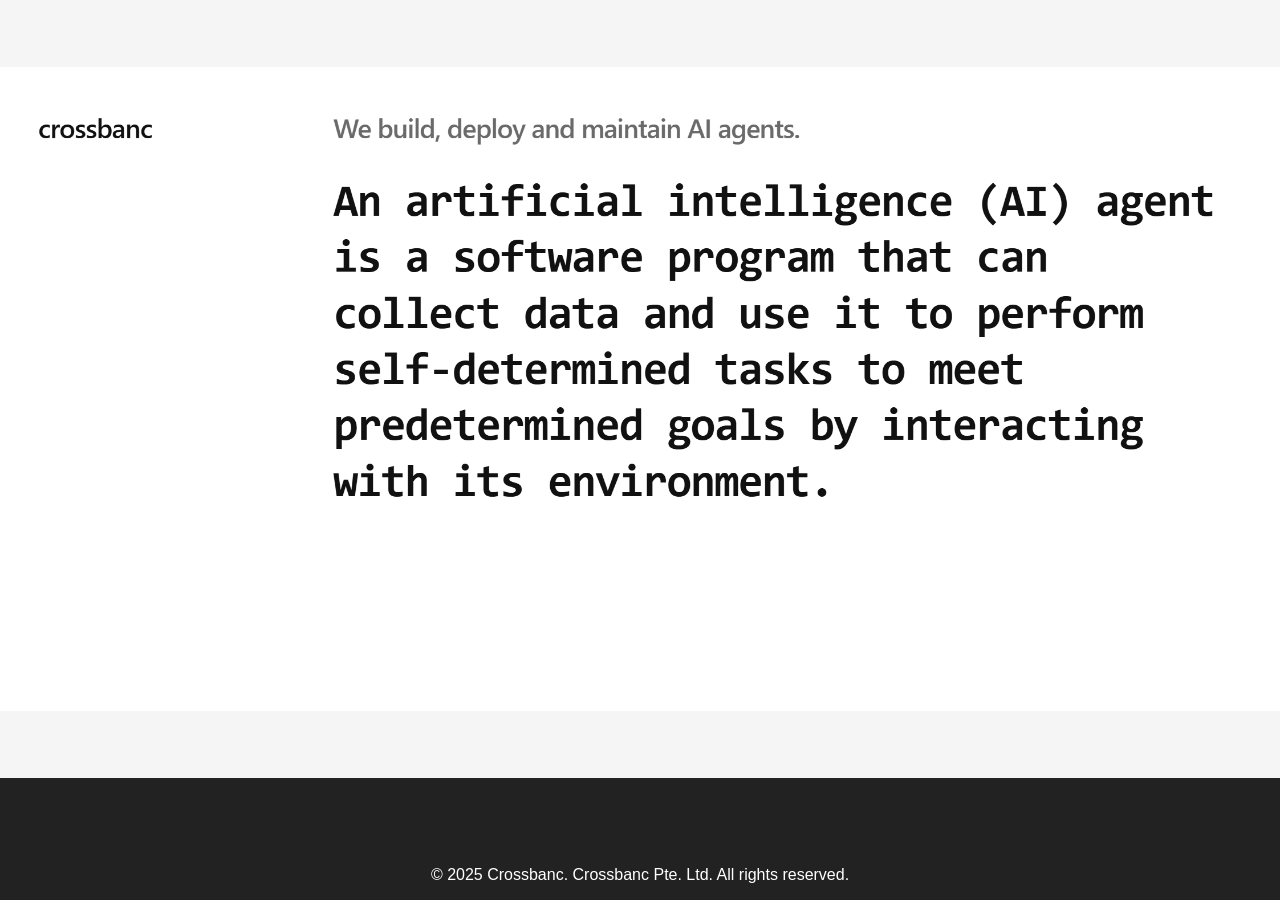
==== commit c25560dc: "Initial Commit" ====
--- a/index.html
+++ b/index.html
@@ -1,30 +1,70 @@
-<!DOCTYPE html PUBLIC "-//W3C//DTD XHTML 1.0 Transitional//EN" "http://www.w3.org/TR/xhtml1/DTD/xhtml1-transitional.dtd"><html><head><meta name="viewport" content="width=device-width, initial-scale=1.0"><link rel="preload" as="image" href="images/3c3150c75ee9630c804e975b997e1cd3.png"><meta http-equiv="Content-Type" content="text/html; charset=UTF-8"><meta name="format-detection" content="telephone=no, date=no, address=no, email=no"><meta name="x-apple-disable-message-reformatting"><meta name="keywords" content="DAG1_9bOqLY, BAFpv_WpB08"><!--[if mso]><div>
-                <noscript>
-                  <xml>
-                    <o:OfficeDocumentSettings>
-                      <o:AllowPNG/>
-                      <o:PixelsPerInch>96</o:PixelsPerInch>
-                    </o:OfficeDocumentSettings>
-                  </xml>
-                </noscript></div><![endif]--><!--[if !mso]><!--><style>@media (max-width: 450px) {
-        .layout-0 {
-          display: none !important;
-        }
-      }
-@media (max-width: 450px) and (min-width: 0px) {
-        .layout-0-under-450 {
-          display: table !important;
-        }
-      }</style><!--<![endif]--></head><body style="width:100%;-webkit-text-size-adjust:100%;text-size-adjust:100%;background-color:#f0f1f5;margin:0;padding:0"><table width="100%" border="0" cellpadding="0" cellspacing="0" bgcolor="#f0f1f5" style="background-color:#f0f1f5"><tbody><tr><td style="background-color:#f0f1f5"><!--[if mso]><center>
-                    <table align="center" border="0" cellpadding="0" cellspacing="0" width="600">
-                      <tbody>
-                        <tr>
-                          <td><![endif]--><table align="center" width="100%" border="0" cellpadding="0" cellspacing="0" role="presentation" style="max-width:600px;margin:0 auto;background-color:#ffffff"><tbody><tr><td style="padding:10px
-           0px
-           0px
-           0px"><table align="center" width="100%" border="0" cellpadding="0" cellspacing="0" role="presentation"><tbody><tr><td style="padding:10px 0 10px 0"><table align="center" width="100%" border="0" cellpadding="0" cellspacing="0" role="presentation" style="color:#000;font-style:normal;font-weight:normal;font-size:16px;line-height:1.4;letter-spacing:0;text-align:left;direction:ltr;border-collapse:collapse;font-family:Arial, Helvetica, sans-serif;white-space:normal;word-wrap:break-word;word-break:break-word"><tbody><tr><td dir="ltr" style="font-size:16px;white-space:pre-wrap;text-align:left;padding:0px 20px"><br></td></tr><tr><td style="font-size:0;height:16px" height="16">&nbsp;</td></tr><tr><td style="padding:0px 20px"><table cellpadding="0" cellspacing="0" border="0" style="width:100%"><tbody><tr><td align="center"><table cellpadding="0" cellspacing="0" border="0" style="width:100%;max-width:496px"><tbody><tr><td style="width:100%;padding:20 0"><img src="images/hero.png" width="496" height="372" style="display:block;width:100%;height:auto;max-width:100%"></td></tr></tbody></table></td></tr></tbody></table></td></tr><tr><td style="font-size:0;height:16px" height="16">&nbsp;</td></tr><tr><td dir="ltr" style="line-height:0.8;text-align:center;padding:0px 20px;font-size:0"><span style="font-size:16px;color:#000;display:inline-block">•</span><span style="font-size:16px;white-space:pre-wrap;margin-left:12px"><br></span></td></tr><tr><td style="font-size:0;height:16px" height="16">&nbsp;</td></tr><tr><td dir="ltr" style="color:#0e1b10;font-size:18.6667px;line-height:0.8;text-align:center;padding:0px 20px"><span style="font-weight:700;letter-spacing:-0.04em;white-space:pre-wrap">one vertical </span><span style="letter-spacing:-0.03em;white-space:pre-wrap">anytime, anywhere.</span><span style="letter-spacing:-0.03em;white-space:pre-wrap"><br></span></td></tr><tr><td style="font-size:0;height:16px" height="16">&nbsp;</td></tr><tr><td dir="ltr" style="color:#0e1b10;font-size:18.6667px;line-height:0.8;text-align:center;padding:0px 20px"><span style="font-weight:700;letter-spacing:-0.04em;white-space:pre-wrap">one use case </span><span style="letter-spacing:-0.04em;white-space:pre-wrap">in</span><span style="letter-spacing:-0.03em;white-space:pre-wrap"> real-time.</span><span style="letter-spacing:-0.03em;white-space:pre-wrap"><br></span></td></tr><tr><td style="font-size:0;height:16px" height="16">&nbsp;</td></tr><tr><td dir="ltr" style="color:#0e1b10;font-size:12px;letter-spacing:-0.03em;white-space:pre-wrap;line-height:0.8;text-align:center;padding:0px 20px"><br></td></tr><tr><td style="font-size:0;height:16px" height="16">&nbsp;</td></tr><tr><td style="padding:0px 20px"><table cellpadding="0" cellspacing="0" border="0" style="width:100%"><tbody><tr><td align="center"><table cellpadding="0" cellspacing="0" border="0" style="width:100%;max-width:560px"><tbody><tr><td style="width:100%;padding:0"><hr style="display:block;width:100%;border:none;margin:0;max-width:560px;height:1px;background:#bfc3c8"></td></tr></tbody></table></td></tr></tbody></table></td></tr><tr><td style="font-size:0;height:16px" height="16">&nbsp;</td></tr><tr><td dir="ltr" style="color:#0e1b10;font-size:17.3333px;letter-spacing:-0.03em;white-space:pre-wrap;line-height:1;text-align:center;padding:0px 20px"><br></td></tr><tr><td style="font-size:0;height:16px" height="16">&nbsp;</td></tr><tr><td style="padding:0px 20px"><table cellpadding="0" cellspacing="0" border="0" style="width:100%"><tbody><tr><td align="center"><table cellpadding="0" cellspacing="0" border="0" style="width:100%;max-width:164px"><tbody><tr><td style="width:100%;padding:20 0"><a href="#" ses:no-track="" target="_blank" rel="noopener" style="display:table;width:100%;height:50px;text-decoration:none;border-collapse:separate;box-sizing:border-box;border-spacing:0;padding:8px;background-color:#ce2d4f;border-top-left-radius:100px;border-top-right-radius:100px;border-bottom-left-radius:100px;border-bottom-right-radius:100px"><span style="color:#ffffff;font-size:18.6667px;font-weight:bold;font-family:Arial, Helvetica, sans-serif;font-style:normal;text-decoration:none;direction:ltr;text-align:center;line-height:1.4em;letter-spacing:0em;display:table-cell;width:100%;height:100%;vertical-align:middle;box-sizing:border-box">One Client
-</span></a></td></tr></tbody></table></td></tr></tbody></table></td></tr><tr><td style="font-size:0;height:16px" height="16">&nbsp;</td></tr><tr><td dir="ltr" style="font-size:16px;white-space:pre-wrap;text-align:left;padding:0px 20px"> <br></td></tr></tbody></table></td></tr></tbody></table><table border="0" cellpadding="0" cellspacing="0" class="layout-0" align="center" style="display:table;border-spacing:0px;border-collapse:separate;width:100%;max-width:100%;table-layout:fixed;margin:0 auto;background-color:#070300"><tbody><tr><td style="text-align:center;padding:31.130414418485458px 20px"><table border="0" cellpadding="0" cellspacing="0" style="border-spacing:0px;border-collapse:separate;width:100%;max-width:522px;table-layout:fixed;margin:0 auto"><tbody><tr><td width="100.00%" style="width:100.00%;box-sizing:border-box;vertical-align:top"><table border="0" cellpadding="0" cellspacing="0" style="border-spacing:0px;border-collapse:separate;width:100%;table-layout:fixed"><tbody><tr><td style="padding:7px"><table align="center" width="100%" border="0" cellpadding="0" cellspacing="0" role="presentation" style="color:#000;font-style:normal;font-weight:normal;font-size:16px;line-height:1.4;letter-spacing:0;text-align:left;direction:ltr;border-collapse:collapse;font-family:Arial, Helvetica, sans-serif;white-space:normal;word-wrap:break-word;word-break:break-word"><tbody><tr><td dir="ltr" style="color:#f6f5f1;font-size:23.9998px;font-weight:700;letter-spacing:-0.01em;white-space:pre-wrap;line-height:1.2;text-align:left">For Real?<br></td></tr><tr><td style="font-size:0;height:16px" height="16">&nbsp;</td></tr><tr><td dir="ltr" style="color:#f6f5f1;font-size:16px;letter-spacing:-0.01em;white-space:pre-wrap;line-height:1.2;text-align:left"><br></td></tr><tr><td style="font-size:0;height:16px" height="16">&nbsp;</td></tr><tr><td dir="ltr" style="color:#ffffff;font-size:12px;line-height:1.15;text-align:left"><span style="background-color:#000000;white-space:pre-wrap">Copyright© Crossbanc 2025. Crossbanc Pte. Ltd. All rights reserved.</span><span style="background-color:#000000;white-space:pre-wrap"><br></span></td></tr></tbody></table></td></tr></tbody></table></td></tr></tbody></table></td></tr></tbody></table><!--[if !mso]><!--><table border="0" cellpadding="0" cellspacing="0" class="layout-0-under-450" align="center" style="display:none;border-spacing:0px;border-collapse:separate;width:100%;max-width:100%;table-layout:fixed;margin:0 auto;background-color:#070300"><tbody><tr><td style="text-align:center;padding:31.130414418485458px 20px"><table border="0" cellpadding="0" cellspacing="0" style="border-spacing:0px;border-collapse:separate;width:100%;max-width:420px;table-layout:fixed;margin:0 auto"><tbody><tr><td width="100.00%" style="width:100.00%;box-sizing:border-box;vertical-align:top"><table border="0" cellpadding="0" cellspacing="0" style="border-spacing:0px;border-collapse:separate;width:100%;table-layout:fixed"><tbody><tr><td style="padding:7px"><table align="center" width="100%" border="0" cellpadding="0" cellspacing="0" role="presentation" style="color:#000;font-style:normal;font-weight:normal;font-size:16px;line-height:1.4;letter-spacing:0;text-align:left;direction:ltr;border-collapse:collapse;font-family:Arial, Helvetica, sans-serif;white-space:normal;word-wrap:break-word;word-break:break-word"><tbody><tr><td dir="ltr" style="color:#f6f5f1;font-size:23.9998px;font-weight:700;letter-spacing:-0.01em;white-space:pre-wrap;line-height:1.2;text-align:left">For Real?<br></td></tr><tr><td style="font-size:0;height:16px" height="16">&nbsp;</td></tr><tr><td dir="ltr" style="color:#f6f5f1;font-size:16px;letter-spacing:-0.01em;white-space:pre-wrap;line-height:1.2;text-align:left"><br></td></tr><tr><td style="font-size:0;height:16px" height="16">&nbsp;</td></tr><tr><td dir="ltr" style="color:#ffffff;font-size:12px;line-height:1.15;text-align:left"><span style="background-color:#000000;white-space:pre-wrap">Copyright© Crossbanc 2025. Crossbanc Pte. Ltd. All rights reserved.</span><span style="background-color:#000000;white-space:pre-wrap"><br></span></td></tr></tbody></table></td></tr></tbody></table></td></tr></tbody></table></td></tr></tbody></table><!--<![endif]--></td></tr></tbody></table><!--[if mso]></td>
-                </tr>
-              </tbody>
-            </table>
-          </center><![endif]--></td></tr></tbody></table></body></html>+<!DOCTYPE html>
+<html lang="en">
+<head>
+  <meta charset="UTF-8" />
+  <meta name="viewport" content="width=device-width, initial-scale=1.0" />
+  <title>Hero with Footer</title>
+  <style>
+    * {
+      margin: 0;
+      padding: 0;
+      box-sizing: border-box;
+    }
+
+    body {
+      font-family: Arial, sans-serif;
+      display: flex;
+      flex-direction: column;
+      min-height: 100vh;
+    }
+
+    /* Hero section */
+    .hero {
+      flex: 1;
+      display: flex;
+      align-items: center;
+      justify-content: center;
+      background: #f5f5f5;
+    }
+
+    .hero img {
+      max-width: 100%;
+      height: auto;
+      display: block;
+    }
+
+    /* Footer */
+    footer {
+      background: #222;
+      color: #fff;
+      text-align: center;
+      padding: 1rem;
+    }
+
+    footer a {
+      color: #00bcd4;
+      text-decoration: none;
+      margin: 0 0.5rem;
+    }
+
+    footer a:hover {
+      text-decoration: underline;
+    }
+  </style>
+</head>
+<body>
+  <!-- Hero Section -->
+  <section class="hero">
+    <img src="images/hero.png" alt="Hero Image" />
+  </section>
+
+  <!-- Footer -->
+  <footer>
+      <br>
+      <br>
+      <br>
+      <br>
+    <p>&copy; 2025 Crossbanc. Crossbanc Pte. Ltd. All rights reserved.</p>
+  </footer>
+</body>
+</html>
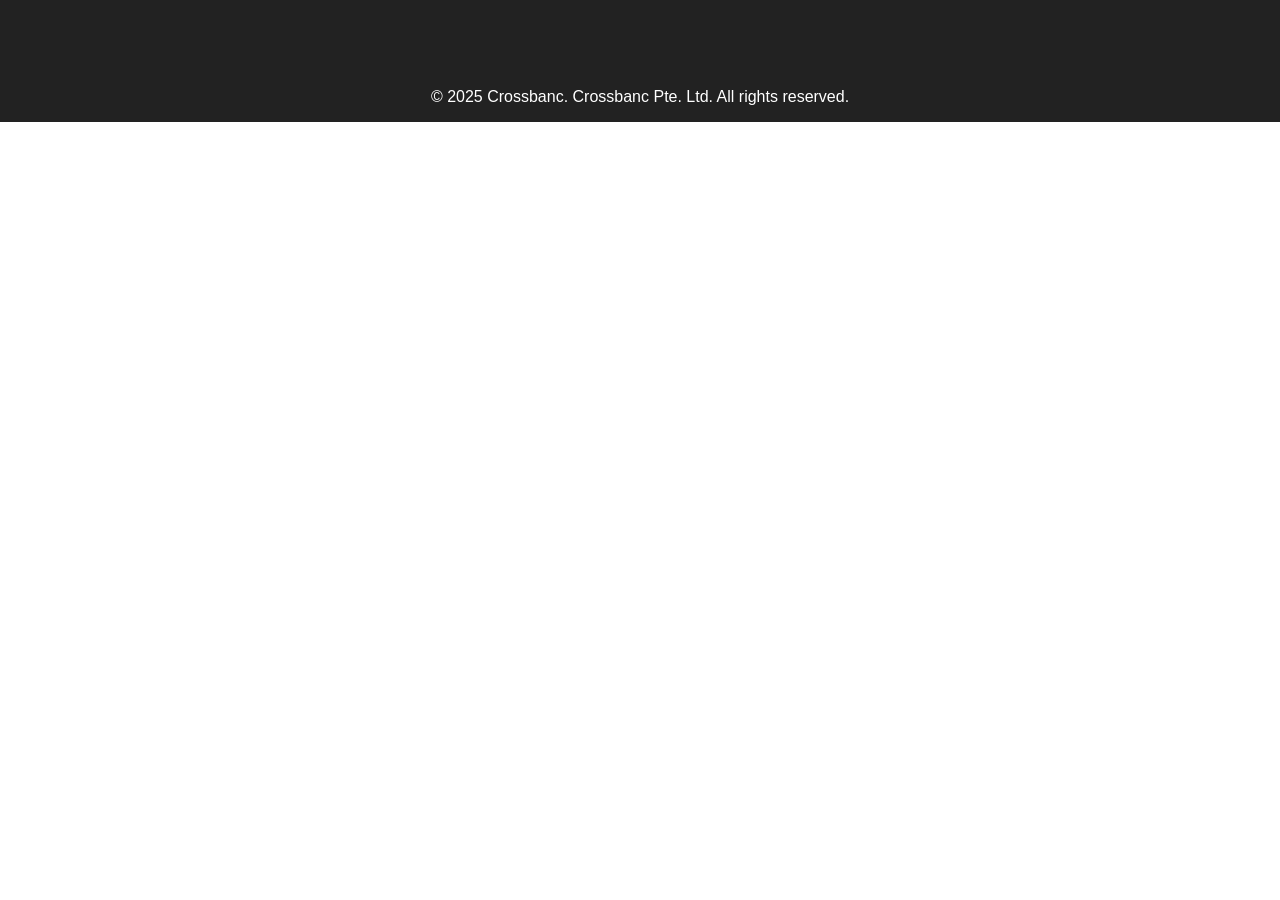
==== commit 67f9627c: "Update index.html" ====
--- a/index.html
+++ b/index.html
@@ -53,11 +53,6 @@
   </style>
 </head>
 <body>
-  <!-- Hero Section -->
-  <section class="hero">
-    <img src="images/hero.png" alt="Hero Image" />
-  </section>
-
   <!-- Footer -->
   <footer>
       <br>
@@ -67,4 +62,4 @@
     <p>&copy; 2025 Crossbanc. Crossbanc Pte. Ltd. All rights reserved.</p>
   </footer>
 </body>
-</html>+</html>
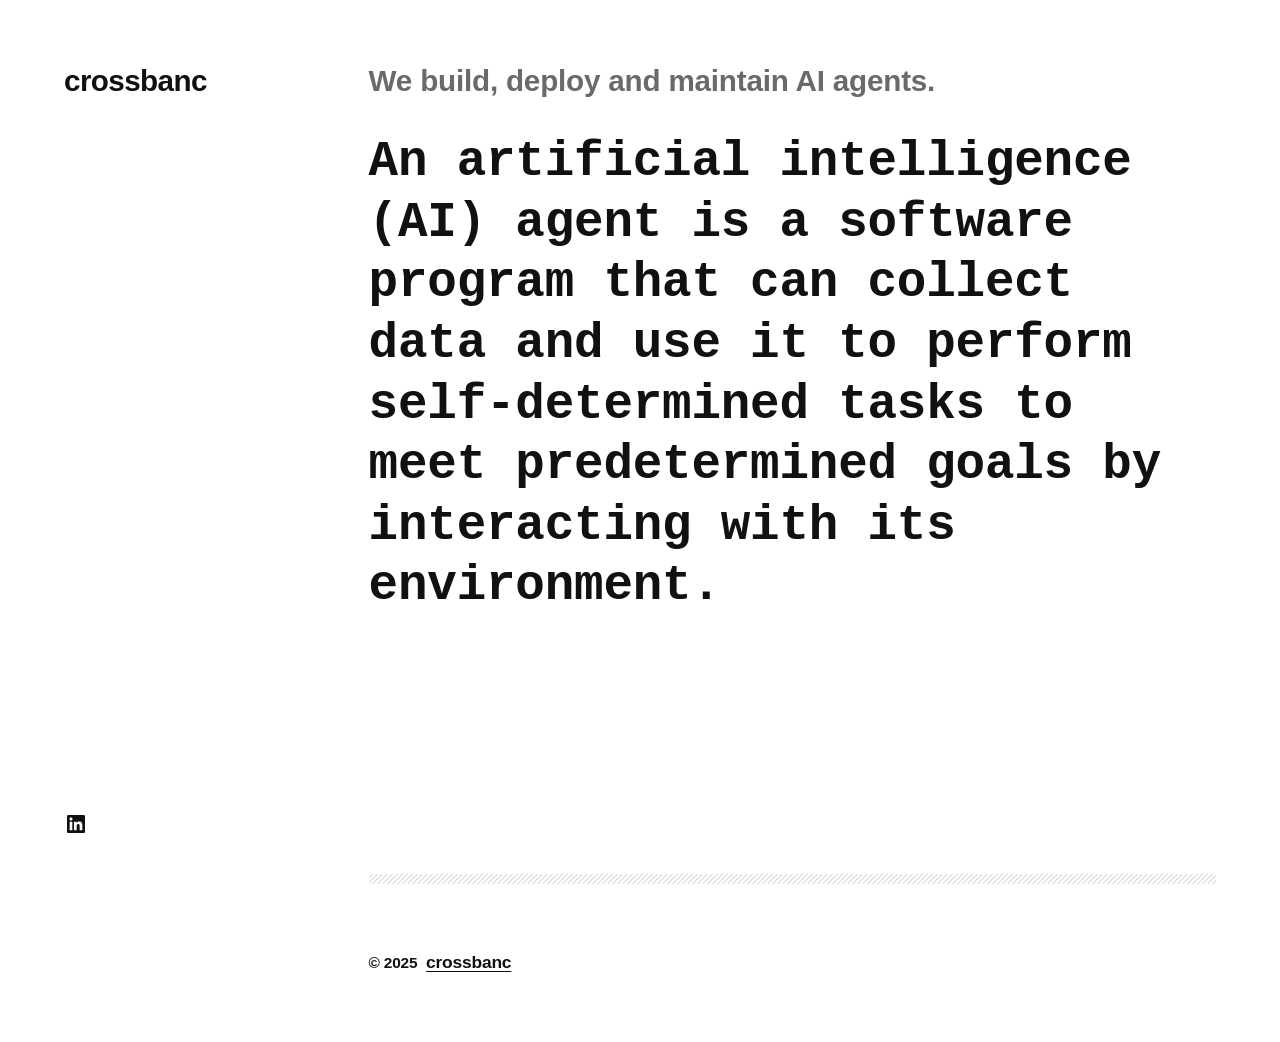
==== commit 73d82f76: "Static one-page site for GitHub Pages Replaces the Azure WordPress site with plain HTML/CSS: same la" ====
--- a/index.html
+++ b/index.html
@@ -1,65 +1,48 @@
 <!DOCTYPE html>
-<html lang="en">
+<html lang="en-US">
 <head>
-  <meta charset="UTF-8" />
-  <meta name="viewport" content="width=device-width, initial-scale=1.0" />
-  <title>Hero with Footer</title>
-  <style>
-    * {
-      margin: 0;
-      padding: 0;
-      box-sizing: border-box;
-    }
-
-    body {
-      font-family: Arial, sans-serif;
-      display: flex;
-      flex-direction: column;
-      min-height: 100vh;
-    }
-
-    /* Hero section */
-    .hero {
-      flex: 1;
-      display: flex;
-      align-items: center;
-      justify-content: center;
-      background: #f5f5f5;
-    }
-
-    .hero img {
-      max-width: 100%;
-      height: auto;
-      display: block;
-    }
-
-    /* Footer */
-    footer {
-      background: #222;
-      color: #fff;
-      text-align: center;
-      padding: 1rem;
-    }
-
-    footer a {
-      color: #00bcd4;
-      text-decoration: none;
-      margin: 0 0.5rem;
-    }
-
-    footer a:hover {
-      text-decoration: underline;
-    }
-  </style>
+  <meta charset="UTF-8">
+  <meta name="viewport" content="width=device-width, initial-scale=1">
+  <title>crossbanc</title>
+  <meta name="description" content="We build, deploy and maintain AI agents.">
+  <link rel="icon" href="/favicon.svg" type="image/svg+xml">
+  <link rel="preload" href="/assets/fonts/AlbertSans-VariableFont_wght.woff2" as="font" type="font/woff2" crossorigin>
+  <link rel="stylesheet" href="/assets/style.css">
 </head>
 <body>
-  <!-- Footer -->
-  <footer>
-      <br>
-      <br>
-      <br>
-      <br>
-    <p>&copy; 2025 Crossbanc. Crossbanc Pte. Ltd. All rights reserved.</p>
-  </footer>
+  <header class="site-header">
+    <p class="site-title"><a href="/" aria-current="page">crossbanc</a></p>
+  </header>
+
+  <div class="layout">
+    <div class="sidebar-col">
+      <aside class="sidebar">
+        <p class="site-title"><a href="/" aria-current="page">crossbanc</a></p>
+        <ul class="social">
+          <li>
+            <a href="https://www.linkedin.com/company/crossbanc" rel="noopener">
+              <svg viewBox="0 0 24 24" aria-hidden="true" focusable="false"><path d="M19.7,3H4.3C3.582,3,3,3.582,3,4.3v15.4C3,20.418,3.582,21,4.3,21h15.4c0.718,0,1.3-0.582,1.3-1.3V4.3 C21,3.582,20.418,3,19.7,3z M8.339,18.338H5.667v-8.59h2.672V18.338z M7.004,8.574c-0.857,0-1.549-0.694-1.549-1.548 c0-0.855,0.691-1.548,1.549-1.548c0.854,0,1.547,0.694,1.547,1.548C8.551,7.881,7.858,8.574,7.004,8.574z M18.339,18.338h-2.669 v-4.177c0-0.996-0.017-2.278-1.387-2.278c-1.389,0-1.601,1.086-1.601,2.206v4.249h-2.667v-8.59h2.559v1.174h0.037 c0.356-0.675,1.227-1.387,2.526-1.387c2.703,0,3.203,1.779,3.203,4.092V18.338z"/></svg>
+              <span class="screen-reader-text">LinkedIn</span>
+            </a>
+          </li>
+        </ul>
+      </aside>
+    </div>
+
+    <div class="main-col">
+      <main>
+        <div class="hero">
+          <h1>We build, deploy and maintain AI agents.</h1>
+          <h2><code>An artificial intelligence (AI) agent is a software program that can collect data and use it to perform self-determined tasks to meet predetermined goals by interacting with its environment.</code></h2>
+        </div>
+        <hr class="separator">
+      </main>
+
+      <footer class="site-footer">
+        <p class="copyright">&copy; 2025</p>
+        <p class="site-title-small"><a href="/" aria-current="page">crossbanc</a></p>
+      </footer>
+    </div>
+  </div>
 </body>
 </html>
--- a/assets/style.css
+++ b/assets/style.css
@@ -0,0 +1,127 @@
+@font-face {
+  font-family: "Albert Sans";
+  font-style: normal;
+  font-weight: 100 900;
+  font-display: fallback;
+  src: url("fonts/AlbertSans-VariableFont_wght.woff2") format("woff2");
+}
+
+:root {
+  --background: #ffffff;
+  --foreground: #111111;
+  --secondary: #6b6a6a;
+  --tertiary: #e2e2e2;
+  --gutter: clamp(32px, 5vw, 64px);
+  --font: "Albert Sans", ui-sans-serif, -apple-system, BlinkMacSystemFont, "Segoe UI", Roboto, "Helvetica Neue", sans-serif;
+  --size-tiny: clamp(14px, 0.875rem + ((1vw - 3.2px) * 0.147), 16px);
+  --size-small: clamp(16px, 1rem + ((1vw - 3.2px) * 0.147), 18px);
+  --size-medium: clamp(17px, 1.063rem + ((1vw - 3.2px) * 0.294), 21px);
+  --size-extra-large: clamp(24px, 1.5rem + ((1vw - 3.2px) * 0.588), 32px);
+  --size-heading-2: clamp(33px, 2.063rem + ((1vw - 3.2px) * 1.691), 56px);
+  --size-heading-5: clamp(24px, 1.5rem + ((1vw - 3.2px) * 0.588), 32px);
+}
+
+*, *::before, *::after { box-sizing: border-box; }
+
+body {
+  margin: 0;
+  padding: var(--gutter);
+  background: var(--background);
+  color: var(--foreground);
+  font-family: var(--font);
+  font-size: var(--size-medium);
+  font-weight: 500;
+  letter-spacing: -0.01em;
+  line-height: 1.5em;
+  -webkit-font-smoothing: antialiased;
+  -moz-osx-font-smoothing: grayscale;
+}
+
+a { color: inherit; text-underline-offset: 0.2em; }
+
+.site-title {
+  margin: 0;
+  font-size: var(--size-heading-5);
+  font-weight: 600;
+  letter-spacing: -0.02em;
+  line-height: 1.15;
+}
+
+.site-title a { text-decoration: none; }
+.site-title a:hover { text-decoration: underline; }
+
+.site-header { padding-bottom: clamp(48px, 9vw, 64px); }
+
+.layout { display: flex; gap: 2em; }
+
+.sidebar-col { flex-basis: 23%; flex-shrink: 0; }
+
+.sidebar {
+  position: sticky;
+  top: var(--gutter);
+  display: flex;
+  flex-direction: column;
+  justify-content: space-between;
+  min-height: calc(100vh - (var(--gutter) * 2));
+}
+
+.social { display: flex; gap: 1em; margin: 0; padding: 0; list-style: none; }
+.social a { display: block; color: var(--foreground); }
+.social svg { display: block; width: 24px; height: 24px; fill: currentColor; }
+
+.main-col { flex-basis: 77%; min-width: 0; }
+
+.hero { min-height: 90vh; }
+.hero > * { margin: 0; }
+.hero > * + * { margin-top: 2rem; }
+
+.hero h1 {
+  color: var(--secondary);
+  font-size: var(--size-extra-large);
+  line-height: 1.15;
+}
+
+.hero h2 {
+  font-size: var(--size-heading-2);
+  line-height: 1.15;
+}
+
+.separator {
+  width: 100%;
+  height: 10px;
+  margin: 0;
+  border: none;
+  color: var(--tertiary);
+  background-image: linear-gradient(-45deg, currentColor 25%, transparent 25%, transparent 50%, currentColor 50%, currentColor 75%, transparent 75%, transparent);
+  background-size: 5px 5px;
+}
+
+.site-footer {
+  display: flex;
+  gap: 0.5em;
+  align-items: baseline;
+  padding-top: clamp(48px, 9vw, 64px);
+  font-size: var(--size-small);
+  font-weight: 700;
+}
+
+.site-footer p { margin: 0; }
+.site-footer .copyright { font-size: var(--size-tiny); }
+
+.screen-reader-text {
+  position: absolute;
+  width: 1px;
+  height: 1px;
+  overflow: hidden;
+  clip: rect(0 0 0 0);
+  white-space: nowrap;
+}
+
+@media (min-width: 782px) {
+  .site-header { display: none; }
+}
+
+@media (max-width: 781px) {
+  .layout { display: block; }
+  .sidebar-col { display: none; }
+}
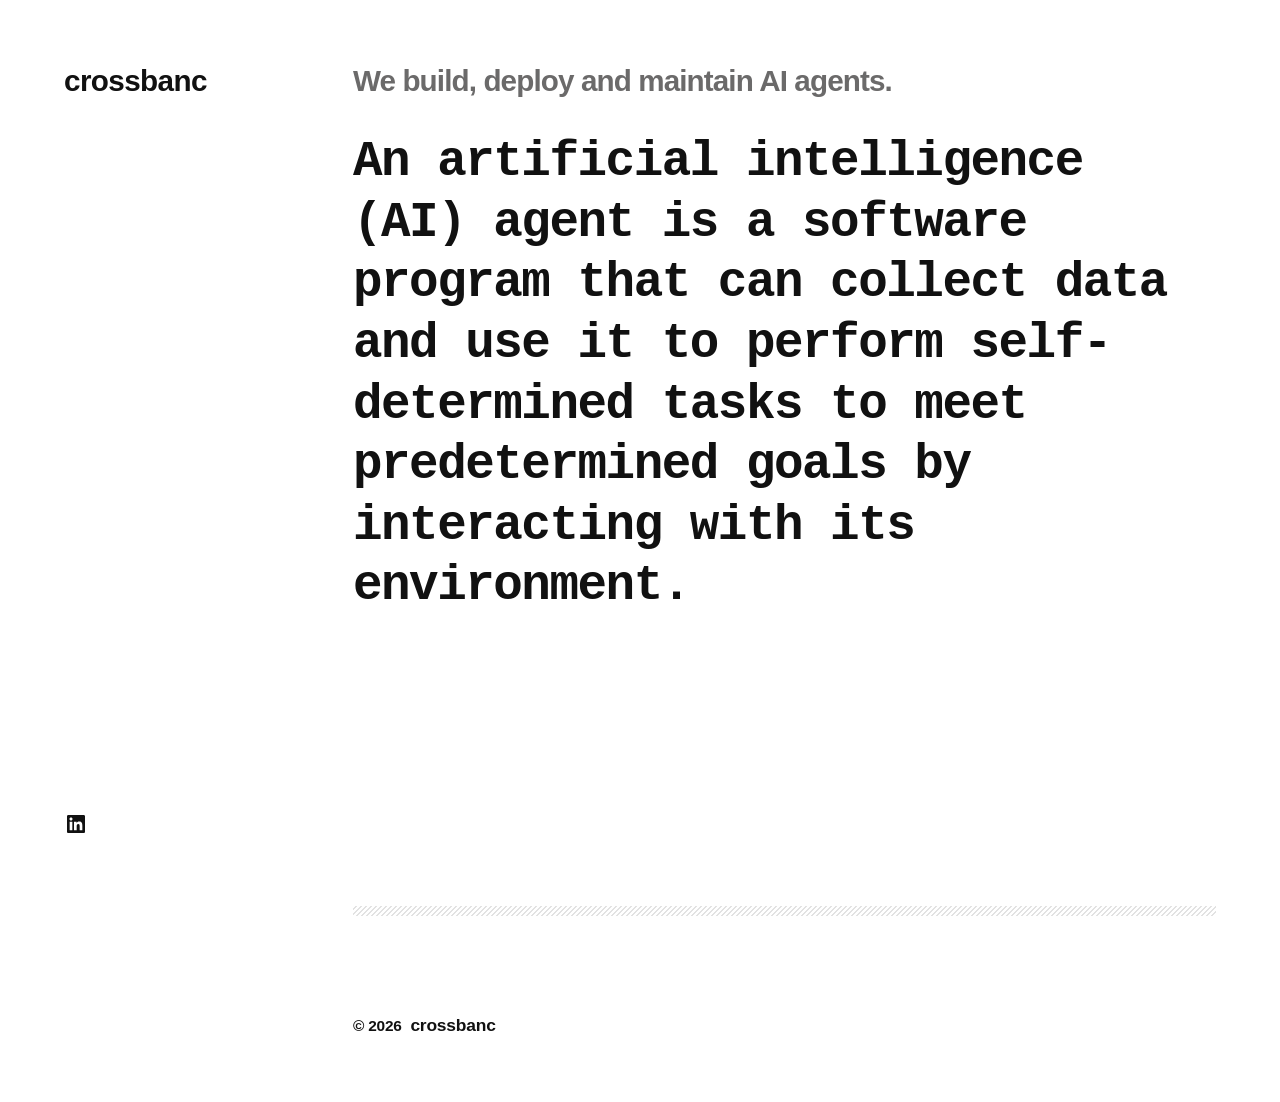
==== commit c27d2f13: "Match live crossbanc.com exactly; copyright year set at deploy - System font stack as on the live si" ====
--- a/index.html
+++ b/index.html
@@ -6,12 +6,12 @@
   <title>crossbanc</title>
   <meta name="description" content="We build, deploy and maintain AI agents.">
   <link rel="icon" href="/favicon.svg" type="image/svg+xml">
-  <link rel="preload" href="/assets/fonts/AlbertSans-VariableFont_wght.woff2" as="font" type="font/woff2" crossorigin>
   <link rel="stylesheet" href="/assets/style.css">
 </head>
 <body>
   <header class="site-header">
     <p class="site-title"><a href="/" aria-current="page">crossbanc</a></p>
+    <svg class="menu-icon" viewBox="0 0 24 24" preserveAspectRatio="none" aria-hidden="true" focusable="false"><rect x="4" y="7.5" width="16" height="1.5"/><rect x="4" y="15" width="16" height="1.5"/></svg>
   </header>
 
   <div class="layout">
@@ -33,13 +33,13 @@
       <main>
         <div class="hero">
           <h1>We build, deploy and maintain AI agents.</h1>
-          <h2><code>An artificial intelligence (AI) agent is a software program that can collect data and use it to perform self-determined tasks to meet predetermined goals by interacting with its environment.</code></h2>
+          <h2><code>An artificial intelligence (AI) agent is a software program that can collect data and use it to perform self-determined tasks to meet predetermined goals by interacting with its environment.<br></code></h2>
         </div>
         <hr class="separator">
       </main>
 
       <footer class="site-footer">
-        <p class="copyright">&copy; 2025</p>
+        <p class="copyright">&copy; 2026</p>
         <p class="site-title-small"><a href="/" aria-current="page">crossbanc</a></p>
       </footer>
     </div>
--- a/assets/style.css
+++ b/assets/style.css
@@ -1,11 +1,3 @@
-@font-face {
-  font-family: "Albert Sans";
-  font-style: normal;
-  font-weight: 100 900;
-  font-display: fallback;
-  src: url("fonts/AlbertSans-VariableFont_wght.woff2") format("woff2");
-}
-
 :root {
   --background: #ffffff;
   --foreground: #111111;
@@ -50,9 +42,10 @@
 .site-title a { text-decoration: none; }
 .site-title a:hover { text-decoration: underline; }
 
-.site-header { padding-bottom: clamp(48px, 9vw, 64px); }
+.site-header { display: flex; justify-content: space-between; align-items: center; padding-bottom: 48px; }
+.menu-icon { display: block; width: 36px; height: 30px; margin-right: -6px; fill: currentColor; }
 
-.layout { display: flex; gap: 2em; }
+.layout { display: flex; gap: 1.5rem; }
 
 .sidebar-col { flex-basis: 23%; flex-shrink: 0; }
 
@@ -69,11 +62,12 @@
 .social a { display: block; color: var(--foreground); }
 .social svg { display: block; width: 24px; height: 24px; fill: currentColor; }
 
-.main-col { flex-basis: 77%; min-width: 0; }
+.main-col { flex: 1; min-width: 0; }
 
 .hero { min-height: 90vh; }
 .hero > * { margin: 0; }
 .hero > * + * { margin-top: 2rem; }
+.hero h1, .hero h2 { font-weight: 600; letter-spacing: -0.03em; }
 
 .hero h1 {
   color: var(--secondary);
@@ -89,7 +83,7 @@
 .separator {
   width: 100%;
   height: 10px;
-  margin: 0;
+  margin: clamp(1.5rem, 6.4vw, 2rem) 0 0;
   border: none;
   color: var(--tertiary);
   background-image: linear-gradient(-45deg, currentColor 25%, transparent 25%, transparent 50%, currentColor 50%, currentColor 75%, transparent 75%, transparent);
@@ -98,14 +92,18 @@
 
 .site-footer {
   display: flex;
+  margin-top: clamp(1.5rem, 6.4vw, 2rem);
   gap: 0.5em;
   align-items: baseline;
   padding-top: clamp(48px, 9vw, 64px);
   font-size: var(--size-small);
   font-weight: 700;
+  line-height: 1.5;
 }
 
 .site-footer p { margin: 0; }
+.site-footer a { text-decoration: none; }
+.site-footer a:hover { text-decoration: underline; }
 .site-footer .copyright { font-size: var(--size-tiny); }
 
 .screen-reader-text {
